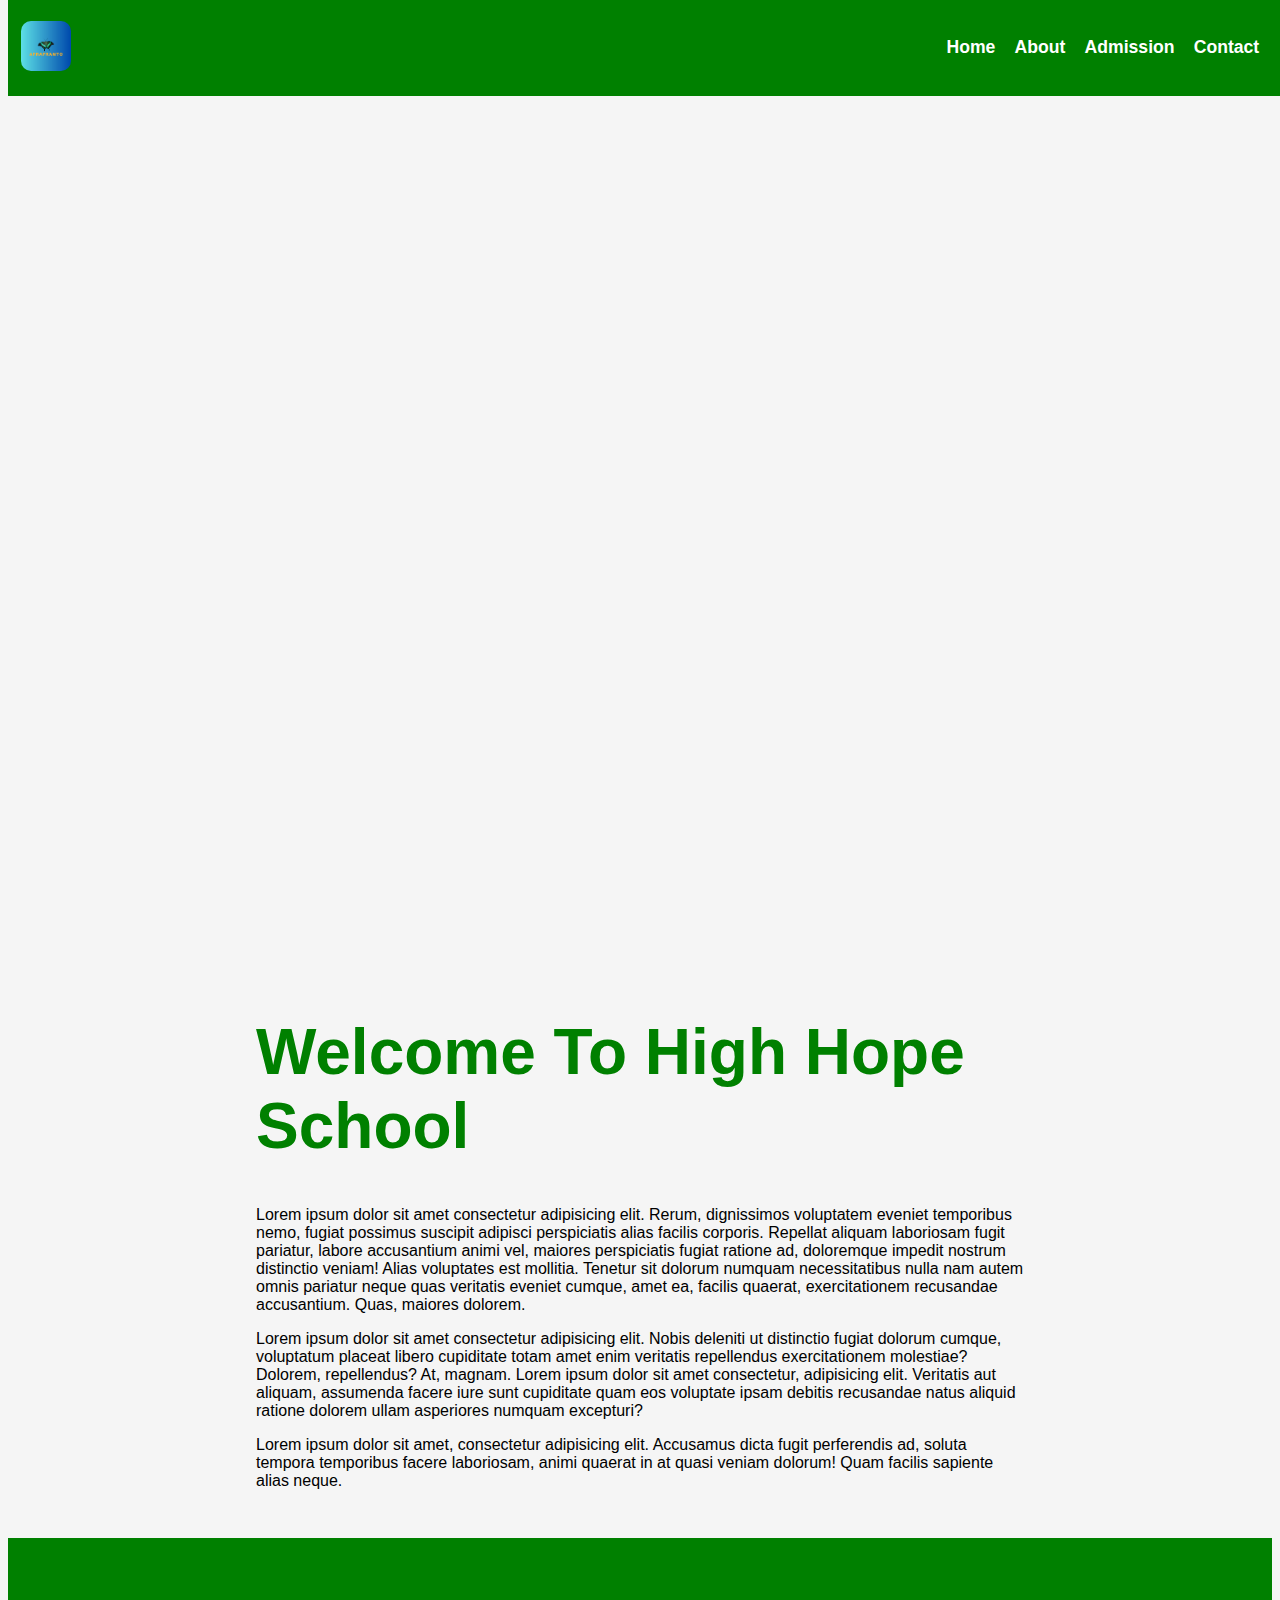
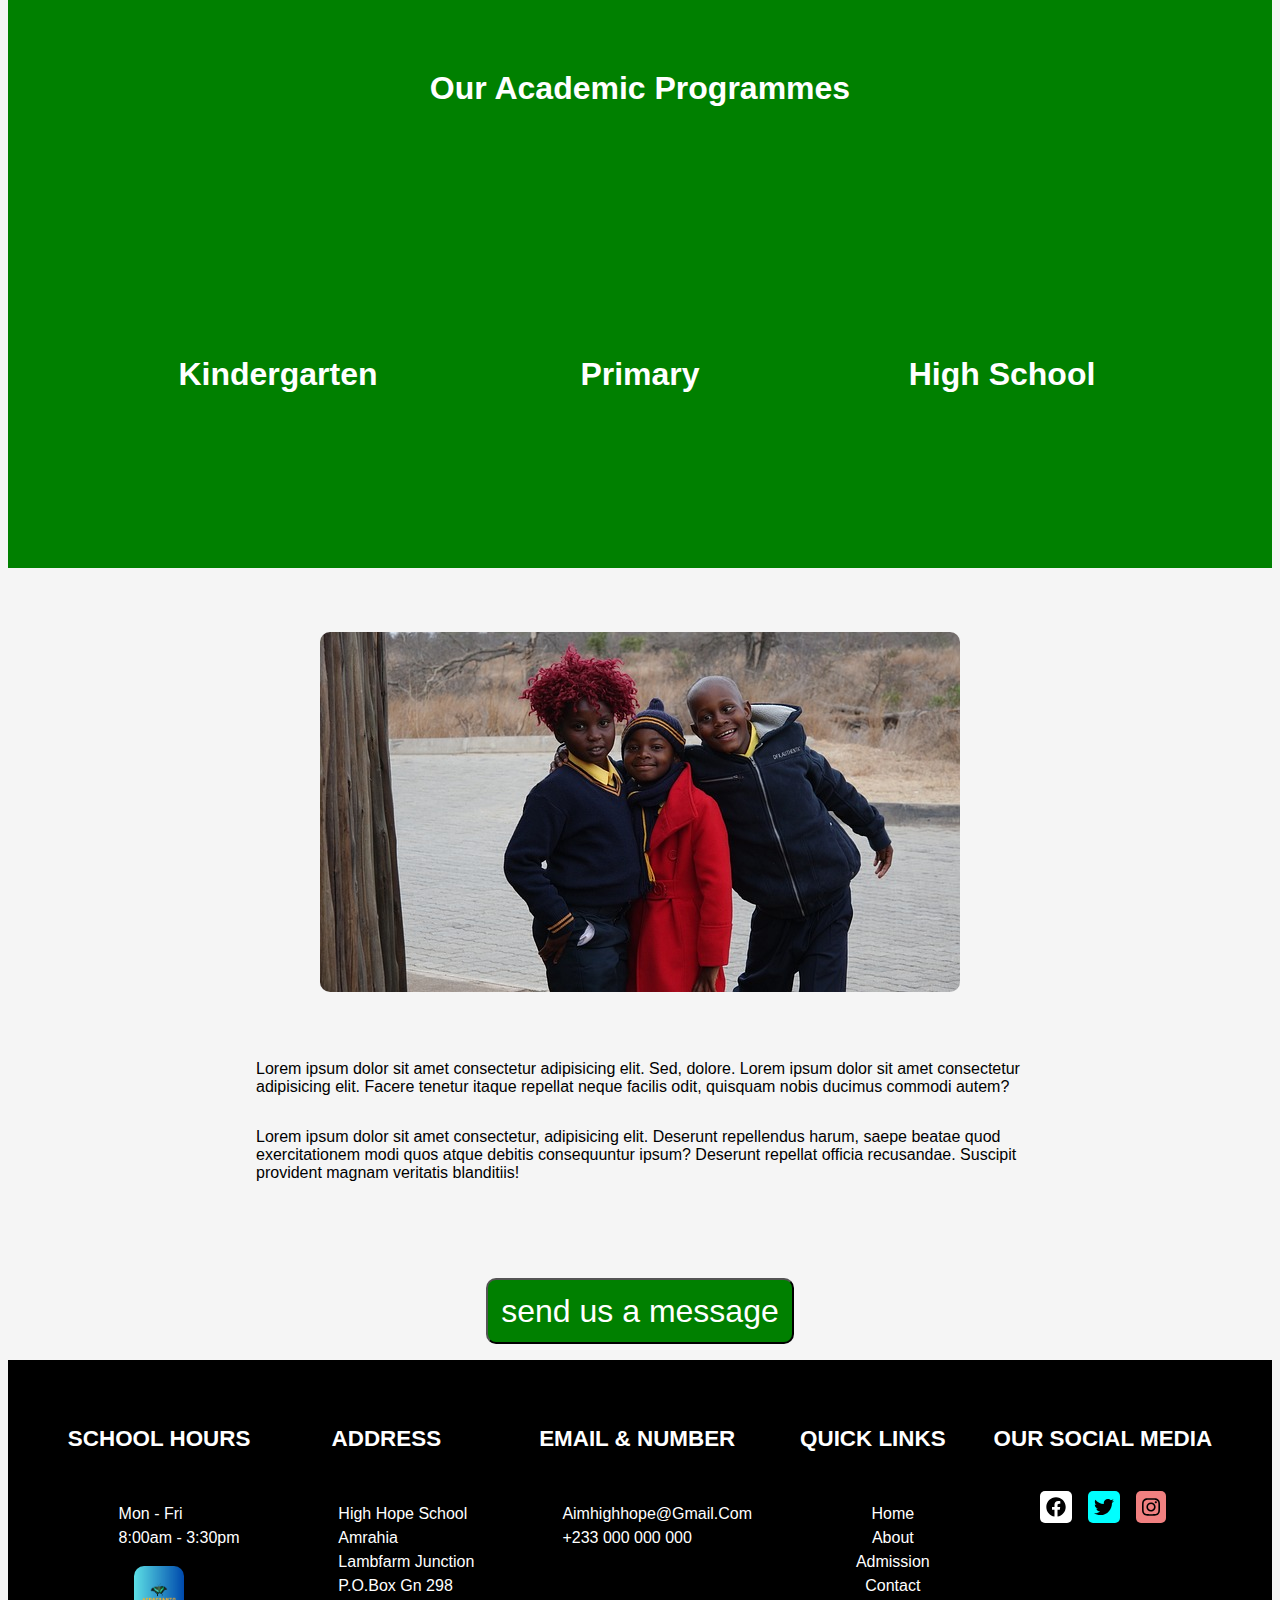
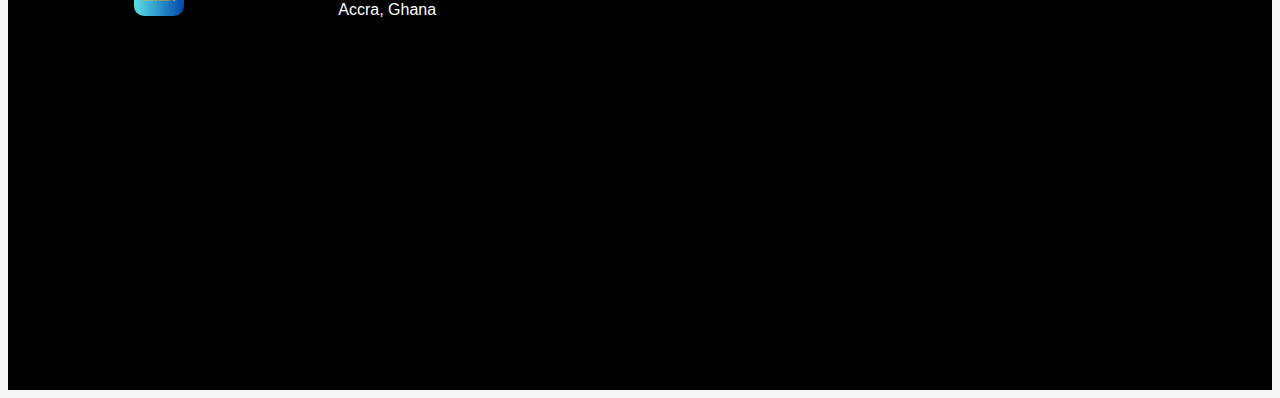
==== index.html @ c3992af9 "add button container and button" ====
<!DOCTYPE html>
<html lang="en">
<head>
    <meta charset="UTF-8">
    <meta http-equiv="X-UA-Compatible" content="IE=edge">
    <meta name="viewport" content="width=device-width, initial-scale=1.0">
    <link rel="stylesheet" href="./css/style.css">
    <link rel="shortcut icon" href="./images/logo.png" type="image/x-icon">
    <title>High Hopes School</title>
</head>
<body>

    <div class="container">
        <header>
            <nav>
                <div>
                    <a href="./index.html"><img class="logo-image" src="./images/logo.png" alt="logo"></a>
                </div>


                <ul class="nav-links" id="nav-links" >
                    <li class="link-item"><a href="./index.html">home</a></li>
                    <li class="link-item"><a href="./about.html">about</a></li>
                    <li class="link-item"><a href="./admission.html">admission</a></li>
                    <li class="link-item"><a href="./contact.html">contact</a></li>
                </ul>

                <button class="nav-toggle" id="nav-toggle">+</button>
            </nav>
        </header>

        <section class="hero home-hero">
            <!-- <p>Lorem ipsum dolor sit amet consectetur adipisicing elit. At?</p> -->
        </section>

        <section class="intro">
            <div class="sub-intro">
                <div class="intro-heading">
                    <h1>welcome to high hope school </h1>
                </div>
                <div class="intro-text">
                    <p>Lorem ipsum dolor sit amet consectetur adipisicing elit. Rerum, dignissimos voluptatem eveniet temporibus nemo, fugiat possimus suscipit adipisci perspiciatis alias facilis corporis. Repellat aliquam laboriosam fugit pariatur, labore accusantium animi vel, maiores perspiciatis fugiat ratione ad, doloremque impedit nostrum distinctio veniam! Alias voluptates est mollitia. Tenetur sit dolorum numquam necessitatibus nulla nam autem omnis pariatur neque quas veritatis eveniet cumque, amet ea, facilis quaerat, exercitationem recusandae accusantium. Quas, maiores dolorem.</p>
                    <p>Lorem ipsum dolor sit amet consectetur adipisicing elit. Nobis deleniti ut distinctio fugiat dolorum cumque, voluptatum placeat libero cupiditate totam amet enim veritatis repellendus exercitationem molestiae? Dolorem, repellendus? At, magnam. Lorem ipsum dolor sit amet consectetur, adipisicing elit. Veritatis aut aliquam, assumenda facere iure sunt cupiditate quam eos voluptate ipsam debitis recusandae natus aliquid ratione dolorem ullam asperiores numquam excepturi?</p>
                    <p>Lorem ipsum dolor sit amet, consectetur adipisicing elit. Accusamus dicta fugit perferendis ad, soluta tempora temporibus facere laboriosam, animi quaerat in at quasi veniam dolorum! Quam facilis sapiente alias neque.</p>
                </div>
            </div>

        </section>

        <section class="info">
            <div>
                <h1>our academic programmes</h1>
            </div>
            <div class="card">
                <div class="card-item kindergarten">kindergarten</div>
                <div class="card-item primary">primary</div>
                <div class="card-item high-school">high school</div>
            </div>

        </section>

        <section class="more-info">
            <div class="additional">
                <div>
                    <img class="additional-image" src="./images/primary.jpg" alt="photo of school children">
                </div>
                <div class="additional-text">
                    <div>
                        <p>Lorem ipsum dolor sit amet consectetur adipisicing elit. Sed, dolore. Lorem ipsum dolor sit amet consectetur adipisicing elit. Facere tenetur itaque repellat neque facilis odit, quisquam nobis ducimus commodi autem?</p>
                    </div>
                    <div>
                        <p>Lorem ipsum dolor sit amet consectetur, adipisicing elit. Deserunt repellendus harum, saepe beatae quod exercitationem modi quos atque debitis consequuntur ipsum? Deserunt repellat officia recusandae. Suscipit provident magnam veritatis blanditiis!</p>
                    </div>
                </div>
            </div>
        </section>

        <div class="button-container">
            <button class="btn"><a href="./contact.html">send us a message</a> </button>
        </div>

        <footer>
            <div class="footer-info">
                <div class="footer-item">
                    <div>
                        <h4 class="footer-heading">school hours</h4>
                    </div>
                    <div>
                        <ul class="footer-links">
                            <li>Mon - fri</li>
                            <li>8:00am - 3:30pm</li>
                        </ul>
                    </div>
                    <div class="footer-logo">
                        <a href="#"><img class="logo-image" src="./images/logo.png" alt="logo"></a>
                    </div>
                </div>
                <div class="footer-item">
                    <div>
                        <h4 class="footer-heading">address</h4>
                    </div>
                    <div>
                        <ul class="footer-links">
                            <li>high hope school</li>
                            <li>amrahia</li>
                            <li>lambfarm junction</li>
                            <li class="post-office">P.O.box gn 298</li>
                            <li>accra, ghana</li>
                        </ul>
                    </div>
                </div>
                <div class="footer-item">
                    <div>
                        <h4 class="footer-heading ">email & number</h4>
                    </div>
                    <div>
                        <ul class="footer-links ">
                            <li>aimhighhope@gmail.com</li>
                            <li>+233 000 000 000</li>
                        </ul>
                    </div>
                </div>
                <div class="footer-item">
                    <div>
                        <h4 class="footer-heading" >quick links</h4>
                    </div>
                    <div>
                        <ul class="footer-links footer-item">
                            <li class="link-item"><a href="./index.html">home</a></li>
                            <li class="link-item"><a href="./about.html">about</a></li>
                            <li class="link-item"><a href="./admission.html">admission</a></li>
                            <li class="link-item"><a href="./contact.html">contact</a></li>
                        </ul>
                    </div>
                </div>

                <div class="footer-item">
                    <div>
                        <h4 class="footer-heading ">our social media</h4>
                    </div>
                    <div class="footer-socials socials">
                        <div class="icon">
                            <div>
                                <a href="#"><img src="./images/facebook.svg" class="facebook-icon" alt="facebook-icon"></a>
                            </div>
                            <div>
                                <a href="#"><img src="./images/twitter.svg" class="twitter-icon" alt="facebook-icon"></a>
                            </div>
                            <div>
                                <a href="#"><img src="./images/instagram.svg" class="instagram-icon" alt="facebook-icon"></a>
                            </div>
                        </div>

                    </div>
                </div>

            </div>
        </footer>
    </div>




    <script src="./js/app.js"></script>
</body>
</html>
---- css/style.css ----
:root {
    margin: 0;
    padding: o;

    --font-family: 'Segoe UI', Tahoma, Geneva, Verdana, sans-serif;
    --background-color: #f5f5f5;
    --secondary-background-color: green;
    --primary-color: #000000;
    --secondary-color: #ffffff;
    --font-size: 1rem;
    --nav-color: green;
    --gap: 3rem;
    --big-padding: 5rem;
    --small-padding: 2rem;
    --border-radius: 10px;
    --big-font-size: 2rem;
    --line-height: 1.5;
    --school-color: green;
}

body {
    background-color: var(--background-color);
    color: var(--primary-color);
    box-sizing: border-box;
    font-family: var(--font-family);
}

h1, h2, h3, h4 {
    text-transform: capitalize;
    font-weight: bolder;
}

p {
    font-size: var(--font-size);
}


/* nav bar design */



nav {
    background-color:  var(--nav-color);
    height: 70px;
    padding: 0.8rem;
    display: flex;
    justify-content: space-between;
    align-items: center;
    gap: var(--gap);
    width: 100vw;
    position: fixed;
    top: 0;



}

nav img {
    height: 50px;
    border-radius: 10px;
}

nav ul {
    display: flex;
    justify-content: space-around;
    /* width: 500px; */
    padding: 1rem 2rem;
}

.nav-links li {
    padding: 0.6rem;

}

.nav-links a {
    text-transform: capitalize;
    color: var(--secondary-color);
    font-size: 1.1rem;
    font-weight: bolder;

}

.nav-toggle {
    display: none;
}

/* end of nav bar */

/* logo image */
.logo-image {
    height: 50px;
    border-radius: 10px;

}



a {
    text-decoration: none;
}

ul {
    list-style-type: none;
}

/* hero banner design */

.hero {
    background: url(./images/afra.png);
    background-position: center;
    background-size: cover;
    background-repeat: no-repeat;
    height: 100vh;
}



/* intro design */



.intro {
    /* background-color: aquamarine; */
    /* grid-column: 2/7; */
    display: flex;
    justify-content: center;
    align-items: center;
    flex-direction: column;
    padding: var(--small-padding);

}

.sub-intro {

    padding-top: var(--small-padding);
    min-height: 50vh;
    width: 60vw;
}

.intro-heading {
    font-size: var(--big-font-size);
    color: var(--school-color);
}



/* info design */

.info {
    background-color: green;

    min-height: 70vh;
    display: flex;
    justify-content: center;
    align-items: center;
    flex-direction: column;
}

.info h1 {

    font-size: var(--big-font-size);
    color: var(--secondary-color);
}

.card, .more-info {
    display: flex;
    justify-content: center;
    align-items: center;
    gap: var(--gap);
    padding: var(--small-padding);
    flex-wrap: wrap;

}

.card-item {

    display: flex;
    justify-content: center;
    align-items: end;
    width: 250px;
    height: 200px;
    background: lightskyblue;
    border-radius: var(--border-radius);
    padding: var(--small-padding);
    text-transform: capitalize;
    font-weight: bolder;
    font-size: var(--big-font-size);
    color: var(--secondary-color);
}


.kindergarten {
    background: url(./images/background.jpg);
}

.primary {
    background: url(./images/background.jpg);
}

.high-school {
    background: url(./images/background.jpg);
}

/* end of info design */

/* more info design */

.more-info {

    min-height: 70vh;

}

.additional {
    display: flex;
    justify-content: center;
    align-items: center;
    flex-wrap: wrap;
    gap: var(--gap);
    width: 60vw;

}

.additional img {

    border-radius: var(--border-radius);
}

.additional-text {
    display: flex;
    flex-direction: column;
    justify-content: center;
    align-items: center;
}

/* end of more info design */

/* button container style */

.button-container {
    display: flex;
    justify-content: center;
    align-items: center;
    margin: 1rem;
}

.btn {
    font-size: var(--big-font-size);
    padding: 0.8rem;
    background-color: var(--school-color);
    color: #fff;
    border-radius: 10px;
    cursor: pointer;
}

.btn a {
    color: #fff;
}

.btn:hover {
    opacity: 0.7;
}

/* footer css */

footer {
    background-color: var(--primary-color);
    color: var(--secondary-color);
    min-height: 70vh;
    text-transform: capitalize;
}

.footer-info {
    display: flex;
    justify-content: center;
    align-items: start;
    gap: var(--gap);
    padding: var(--small-padding);
    flex-wrap: wrap;

}

.footer-heading {
    text-transform: uppercase;
    font-size: 1.4rem;
    text-align: center;
}


.footer-item {
    display: flex;
    flex-direction: column;
    justify-content: center;
    align-items: center;
    font-size: var(--font-size);
    line-height: var(--line-height);
}

.footer-links {
    list-style-type: none;
}

footer img {
    height: 100px;
}

footer a {
    color: var(--secondary-color);
    text-align: left;
}


.footer-socials, .socials {
    border-radius: 50%;
    padding-bottom: 3rem;
    display: flex;
    gap: 0.8rem;
}

/* social media links styles */

.icon {
    display: flex;
    justify-content: center;
    align-items: center;
    height: 50px;
    display: flex;
    gap: 1rem;
}

.facebook-icon, .twitter-icon, .instagram-icon  {
    height: 20px;
    padding: 6px;
    border-radius: 5px;
}

.facebook-icon {
    background-color: white;
}

.twitter-icon {
    background-color: aqua;
}

.instagram-icon {
    background-color: lightcoral;
}


/* end of footer styling */


/* admmision style */


.admision-requirement li {
    list-style-type: circle;
    font-size: var(--font-size);
    line-height: var(--line-height);
}

.admision-requirement ol > li {
    list-style-type: decimal;
}

.admision-requirement ol > li > ul > li {
    list-style-type: circle;
}


/* contact */

.my-form {

    padding-top: var(--small-padding);
    display: flex;
    justify-content: center;
    align-items: center;
    min-height: 50vh;
}

.contact-intro {
    padding-top: var(--big-padding);
}

.additional-text li {
    list-style-type: none;
    font-size: var(--font-size);
    line-height: var(--line-height);
}

.show-links {
    height: 10rem;
    }

/* tablet view */

@media (max-width: 1000px) {

    nav {
        justify-content: space-around;
        padding: 0;
    }


    .nav-links li {
        display: flex;
        padding: 0.4rem;
    }

    .nav-links {
        display: none;
    }

    .nav-toggle {
        display: block;
    }

}



/* mobile view style */

@media (max-width: 600px) {

    :root {
        --big-font-size: 1.5rem;
    }

    .additional img {
        max-width: 300px;
    }

    .footer-info {
        flex-direction: column;
        justify-content: center;
        align-items: center;
        gap: 0.8rem;
        padding: 1rem;
    }

    h1 {
        font-size: var(--big-font-size);
    }

    .my-form {
        width: 100vw;
    }

    .sub-intro {
        width: 80vw;
    }

    .info {
        width: 100vw;
    }


}


@media (max-width: 290px) {



    .card-item {
        width: 200px;
        font-size: var(--font-size);
    }

    .additional img {
        max-width: 250px;
    }

}
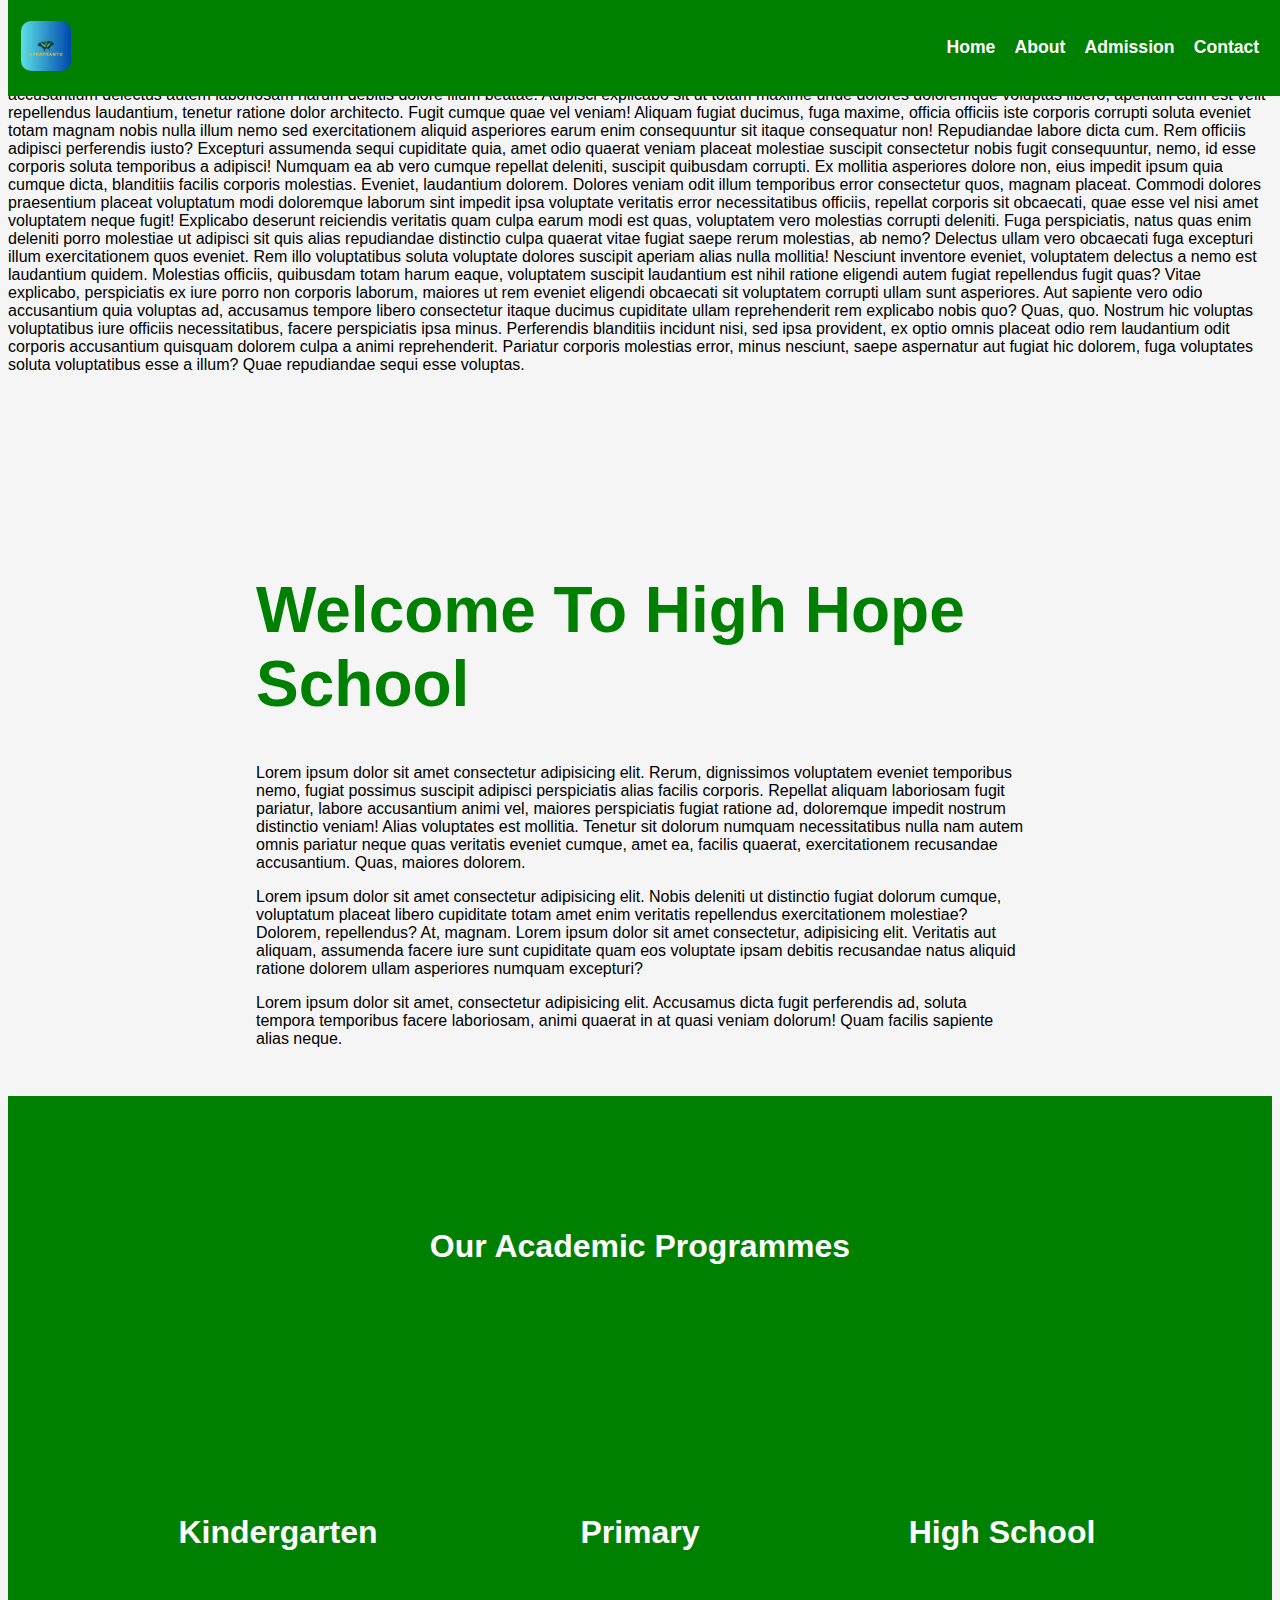
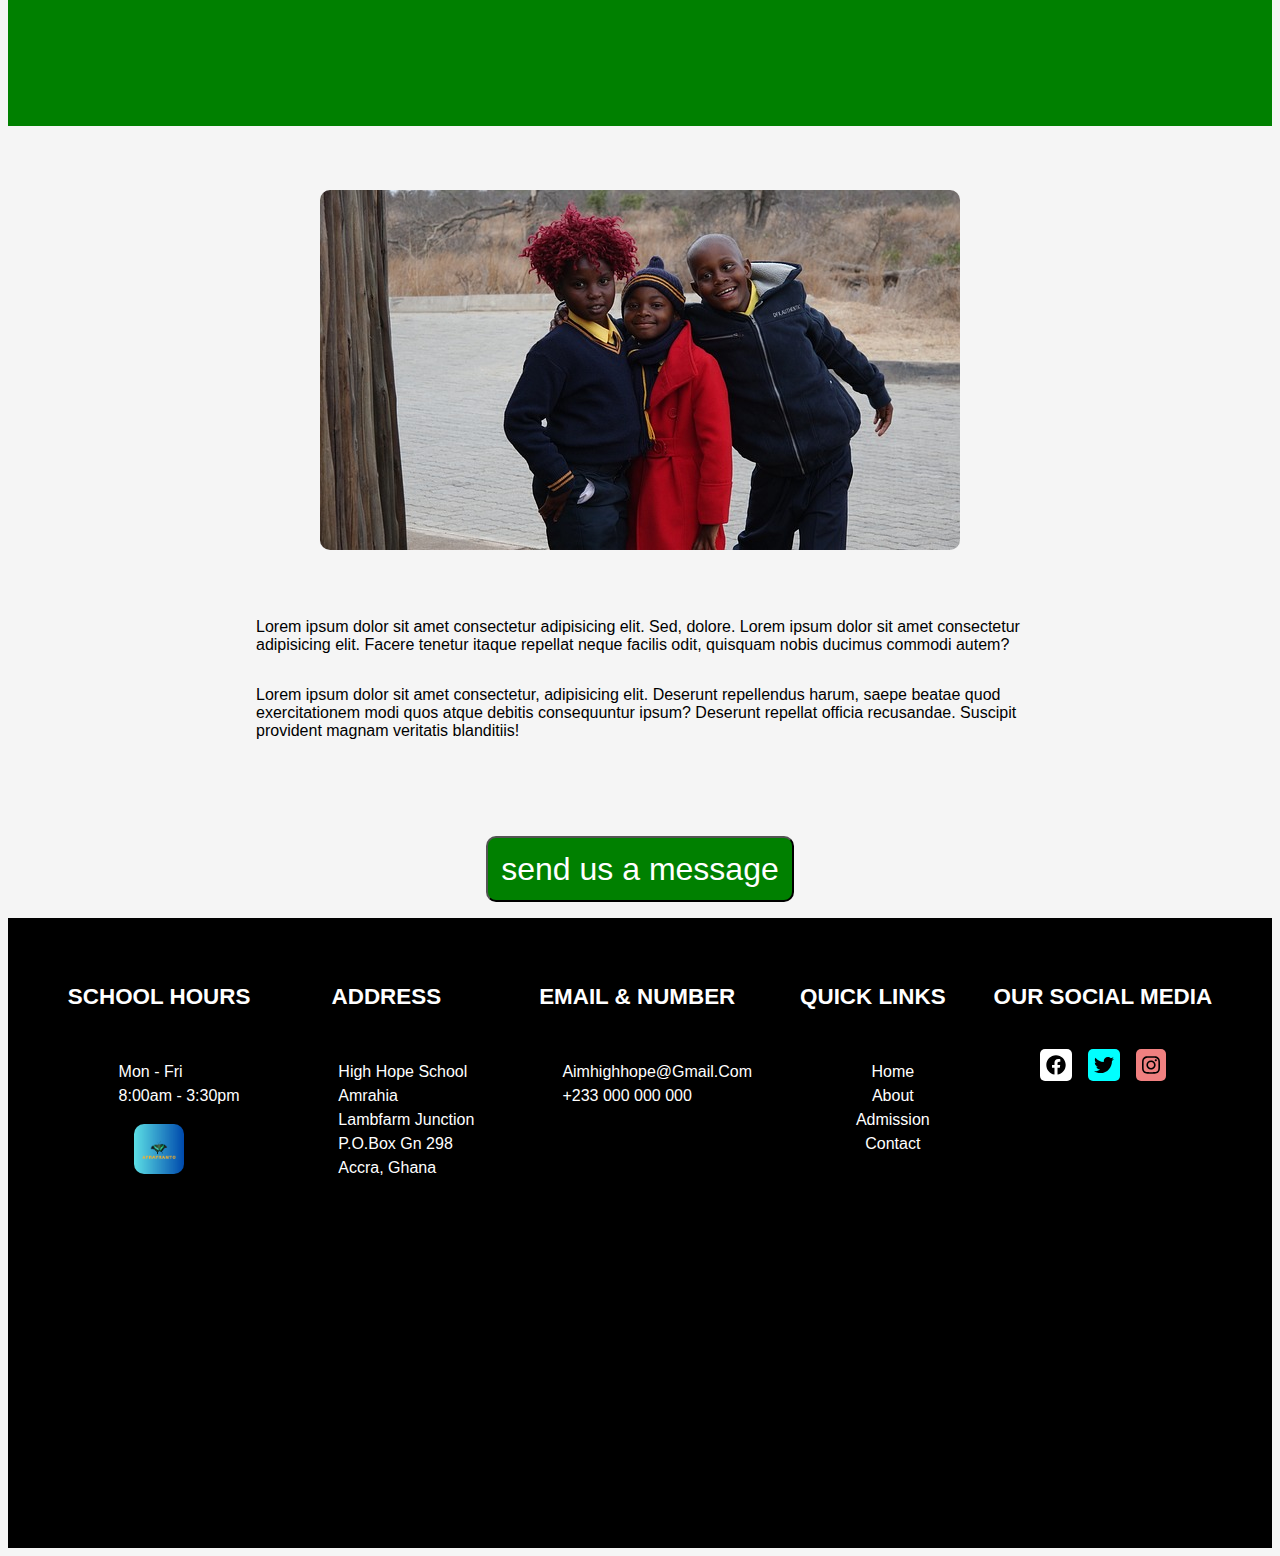
==== commit 713d7361: "add dummy text to hero section" ====
--- a/index.html
+++ b/index.html
@@ -30,7 +30,8 @@
         </header>
 
         <section class="hero home-hero">
-            <!-- <p>Lorem ipsum dolor sit amet consectetur adipisicing elit. At?</p> -->
+            <p>Lorem ipsum dolor sit amet consectetur adipisicing elit. At?</p>
+            <p>Lorem ipsum dolor sit amet consectetur adipisicing elit. Officia beatae nemo veritatis praesentium earum qui harum corrupti blanditiis, inventore molestias repudiandae magni itaque. Illum, natus. Officiis cumque ea, pariatur quasi id unde! Repudiandae, officia facilis exercitationem iure minus similique, eum enim distinctio illo quis iste fuga voluptatum accusantium delectus autem laboriosam harum debitis dolore illum beatae. Adipisci explicabo sit ut totam maxime unde dolores doloremque voluptas libero, aperiam cum est velit repellendus laudantium, tenetur ratione dolor architecto. Fugit cumque quae vel veniam! Aliquam fugiat ducimus, fuga maxime, officia officiis iste corporis corrupti soluta eveniet totam magnam nobis nulla illum nemo sed exercitationem aliquid asperiores earum enim consequuntur sit itaque consequatur non! Repudiandae labore dicta cum. Rem officiis adipisci perferendis iusto? Excepturi assumenda sequi cupiditate quia, amet odio quaerat veniam placeat molestiae suscipit consectetur nobis fugit consequuntur, nemo, id esse corporis soluta temporibus a adipisci! Numquam ea ab vero cumque repellat deleniti, suscipit quibusdam corrupti. Ex mollitia asperiores dolore non, eius impedit ipsum quia cumque dicta, blanditiis facilis corporis molestias. Eveniet, laudantium dolorem. Dolores veniam odit illum temporibus error consectetur quos, magnam placeat. Commodi dolores praesentium placeat voluptatum modi doloremque laborum sint impedit ipsa voluptate veritatis error necessitatibus officiis, repellat corporis sit obcaecati, quae esse vel nisi amet voluptatem neque fugit! Explicabo deserunt reiciendis veritatis quam culpa earum modi est quas, voluptatem vero molestias corrupti deleniti. Fuga perspiciatis, natus quas enim deleniti porro molestiae ut adipisci sit quis alias repudiandae distinctio culpa quaerat vitae fugiat saepe rerum molestias, ab nemo? Delectus ullam vero obcaecati fuga excepturi illum exercitationem quos eveniet. Rem illo voluptatibus soluta voluptate dolores suscipit aperiam alias nulla mollitia! Nesciunt inventore eveniet, voluptatem delectus a nemo est laudantium quidem. Molestias officiis, quibusdam totam harum eaque, voluptatem suscipit laudantium est nihil ratione eligendi autem fugiat repellendus fugit quas? Vitae explicabo, perspiciatis ex iure porro non corporis laborum, maiores ut rem eveniet eligendi obcaecati sit voluptatem corrupti ullam sunt asperiores. Aut sapiente vero odio accusantium quia voluptas ad, accusamus tempore libero consectetur itaque ducimus cupiditate ullam reprehenderit rem explicabo nobis quo? Quas, quo. Nostrum hic voluptas voluptatibus iure officiis necessitatibus, facere perspiciatis ipsa minus. Perferendis blanditiis incidunt nisi, sed ipsa provident, ex optio omnis placeat odio rem laudantium odit corporis accusantium quisquam dolorem culpa a animi reprehenderit. Pariatur corporis molestias error, minus nesciunt, saepe aspernatur aut fugiat hic dolorem, fuga voluptates soluta voluptatibus esse a illum? Quae repudiandae sequi esse voluptas.</p>
         </section>
 
         <section class="intro">
--- a/css/style.css
+++ b/css/style.css
@@ -106,11 +106,11 @@
 /* hero banner design */
 
 .hero {
-    background: url(./images/afra.png);
+    background-image: url('./images/afra.png');
     background-position: center;
     background-size: cover;
     background-repeat: no-repeat;
-    height: 100vh;
+    min-height: 50vh;
 }
 
 
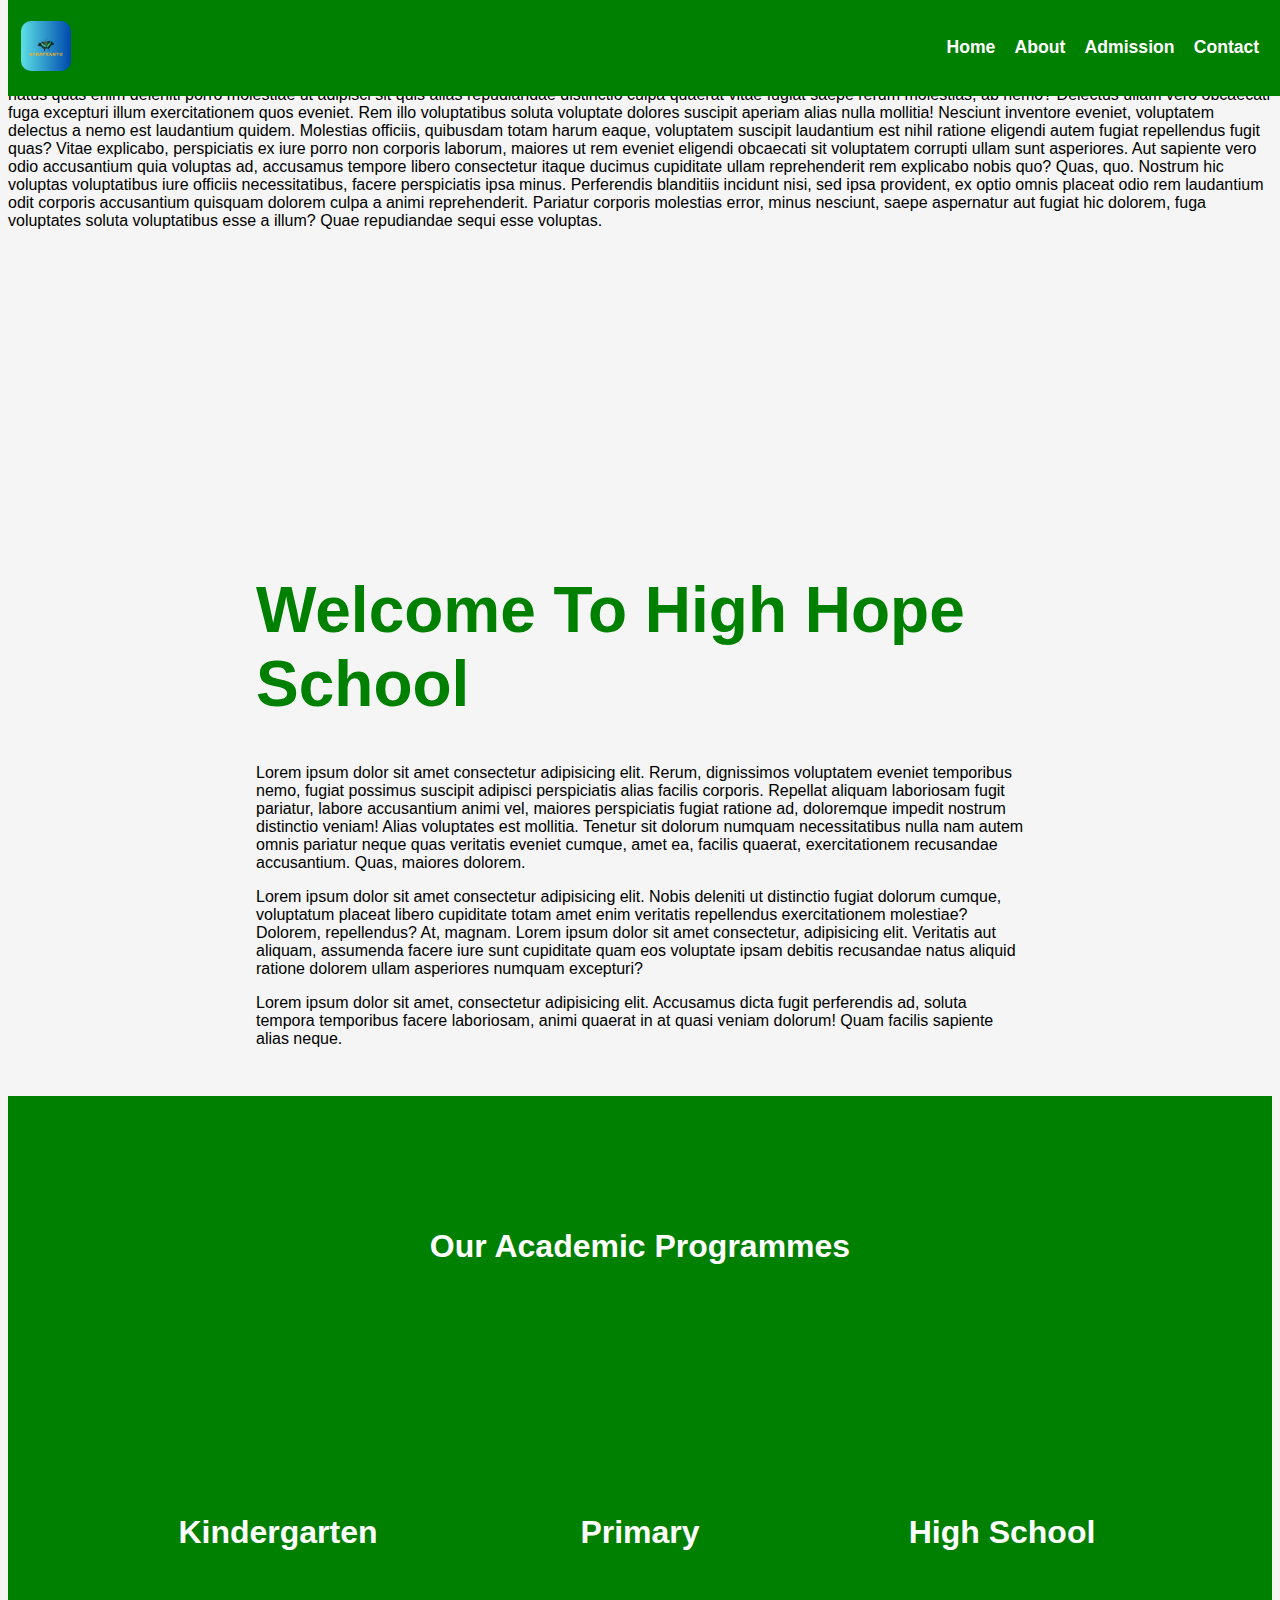
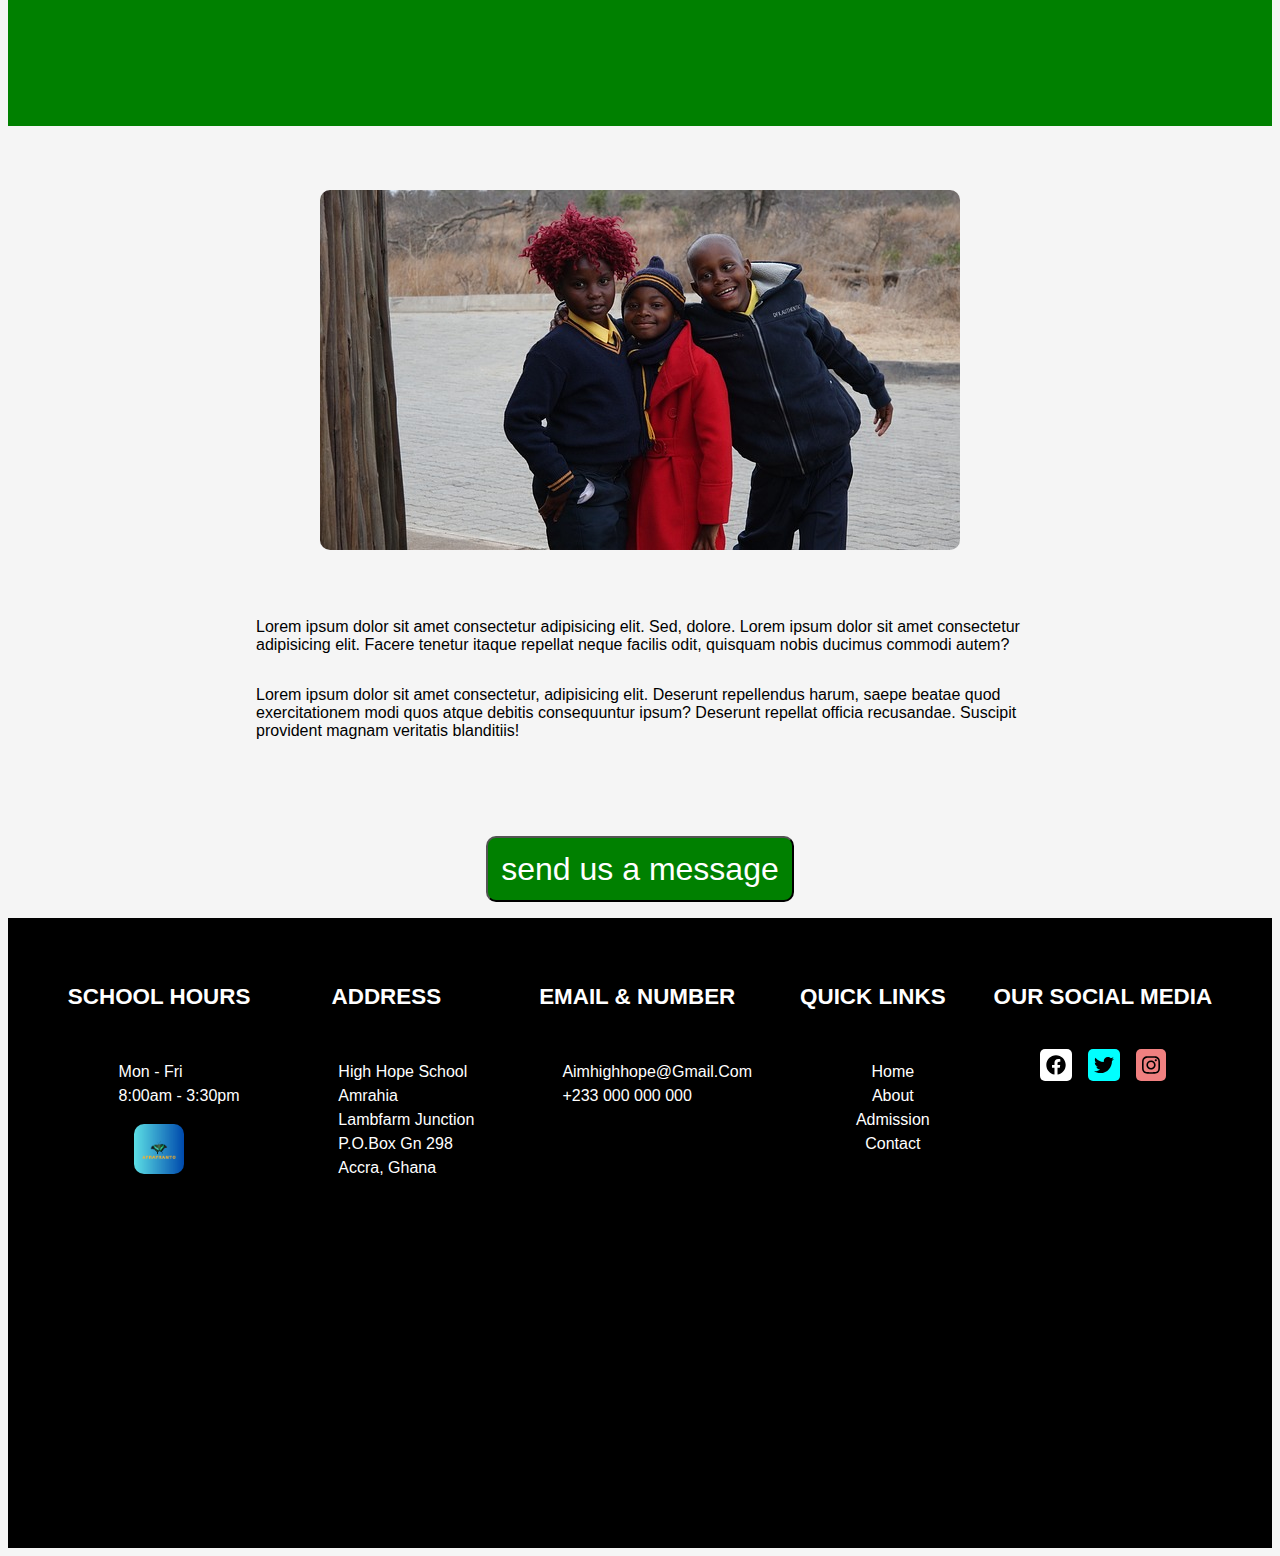
==== commit 54bd4589: "add new bacground image  to hero section" ====
--- a/index.html
+++ b/index.html
@@ -29,9 +29,13 @@
             </nav>
         </header>
 
-        <section class="hero home-hero">
-            <p>Lorem ipsum dolor sit amet consectetur adipisicing elit. At?</p>
-            <p>Lorem ipsum dolor sit amet consectetur adipisicing elit. Officia beatae nemo veritatis praesentium earum qui harum corrupti blanditiis, inventore molestias repudiandae magni itaque. Illum, natus. Officiis cumque ea, pariatur quasi id unde! Repudiandae, officia facilis exercitationem iure minus similique, eum enim distinctio illo quis iste fuga voluptatum accusantium delectus autem laboriosam harum debitis dolore illum beatae. Adipisci explicabo sit ut totam maxime unde dolores doloremque voluptas libero, aperiam cum est velit repellendus laudantium, tenetur ratione dolor architecto. Fugit cumque quae vel veniam! Aliquam fugiat ducimus, fuga maxime, officia officiis iste corporis corrupti soluta eveniet totam magnam nobis nulla illum nemo sed exercitationem aliquid asperiores earum enim consequuntur sit itaque consequatur non! Repudiandae labore dicta cum. Rem officiis adipisci perferendis iusto? Excepturi assumenda sequi cupiditate quia, amet odio quaerat veniam placeat molestiae suscipit consectetur nobis fugit consequuntur, nemo, id esse corporis soluta temporibus a adipisci! Numquam ea ab vero cumque repellat deleniti, suscipit quibusdam corrupti. Ex mollitia asperiores dolore non, eius impedit ipsum quia cumque dicta, blanditiis facilis corporis molestias. Eveniet, laudantium dolorem. Dolores veniam odit illum temporibus error consectetur quos, magnam placeat. Commodi dolores praesentium placeat voluptatum modi doloremque laborum sint impedit ipsa voluptate veritatis error necessitatibus officiis, repellat corporis sit obcaecati, quae esse vel nisi amet voluptatem neque fugit! Explicabo deserunt reiciendis veritatis quam culpa earum modi est quas, voluptatem vero molestias corrupti deleniti. Fuga perspiciatis, natus quas enim deleniti porro molestiae ut adipisci sit quis alias repudiandae distinctio culpa quaerat vitae fugiat saepe rerum molestias, ab nemo? Delectus ullam vero obcaecati fuga excepturi illum exercitationem quos eveniet. Rem illo voluptatibus soluta voluptate dolores suscipit aperiam alias nulla mollitia! Nesciunt inventore eveniet, voluptatem delectus a nemo est laudantium quidem. Molestias officiis, quibusdam totam harum eaque, voluptatem suscipit laudantium est nihil ratione eligendi autem fugiat repellendus fugit quas? Vitae explicabo, perspiciatis ex iure porro non corporis laborum, maiores ut rem eveniet eligendi obcaecati sit voluptatem corrupti ullam sunt asperiores. Aut sapiente vero odio accusantium quia voluptas ad, accusamus tempore libero consectetur itaque ducimus cupiditate ullam reprehenderit rem explicabo nobis quo? Quas, quo. Nostrum hic voluptas voluptatibus iure officiis necessitatibus, facere perspiciatis ipsa minus. Perferendis blanditiis incidunt nisi, sed ipsa provident, ex optio omnis placeat odio rem laudantium odit corporis accusantium quisquam dolorem culpa a animi reprehenderit. Pariatur corporis molestias error, minus nesciunt, saepe aspernatur aut fugiat hic dolorem, fuga voluptates soluta voluptatibus esse a illum? Quae repudiandae sequi esse voluptas.</p>
+        <section >
+            <div class="hero home-hero">
+                <p>
+                Lorem ipsum dolor sit amet consectetur adipisicing elit. At?</p>
+                Commodi dolores praesentium placeat voluptatum modi doloremque laborum sint impedit ipsa voluptate veritatis error necessitatibus officiis, repellat corporis sit obcaecati, quae esse vel nisi amet voluptatem neque fugit! Explicabo deserunt reiciendis veritatis quam culpa earum modi est quas, voluptatem vero molestias corrupti deleniti. Fuga perspiciatis, natus quas enim deleniti porro molestiae ut adipisci sit quis alias repudiandae distinctio culpa quaerat vitae fugiat saepe rerum molestias, ab nemo? Delectus ullam vero obcaecati fuga excepturi illum exercitationem quos eveniet. Rem illo voluptatibus soluta voluptate dolores suscipit aperiam alias nulla mollitia! Nesciunt inventore eveniet, voluptatem delectus a nemo est laudantium quidem. Molestias officiis, quibusdam totam harum eaque, voluptatem suscipit laudantium est nihil ratione eligendi autem fugiat repellendus fugit quas? Vitae explicabo, perspiciatis ex iure porro non corporis laborum, maiores ut rem eveniet eligendi obcaecati sit voluptatem corrupti ullam sunt asperiores. Aut sapiente vero odio accusantium quia voluptas ad, accusamus tempore libero consectetur itaque ducimus cupiditate ullam reprehenderit rem explicabo nobis quo? Quas, quo. Nostrum hic voluptas voluptatibus iure officiis necessitatibus, facere perspiciatis ipsa minus. Perferendis blanditiis incidunt nisi, sed ipsa provident, ex optio omnis placeat odio rem laudantium odit corporis accusantium quisquam dolorem culpa a animi reprehenderit. Pariatur corporis molestias error, minus nesciunt, saepe aspernatur aut fugiat hic dolorem, fuga voluptates soluta voluptatibus esse a illum? Quae repudiandae sequi esse voluptas.
+                 </p>
+            </div>
         </section>
 
         <section class="intro">
--- a/css/style.css
+++ b/css/style.css
@@ -106,7 +106,7 @@
 /* hero banner design */
 
 .hero {
-    background-image: url('./images/afra.png');
+    background-image: url(./images/licensed-image.jpeg);
     background-position: center;
     background-size: cover;
     background-repeat: no-repeat;
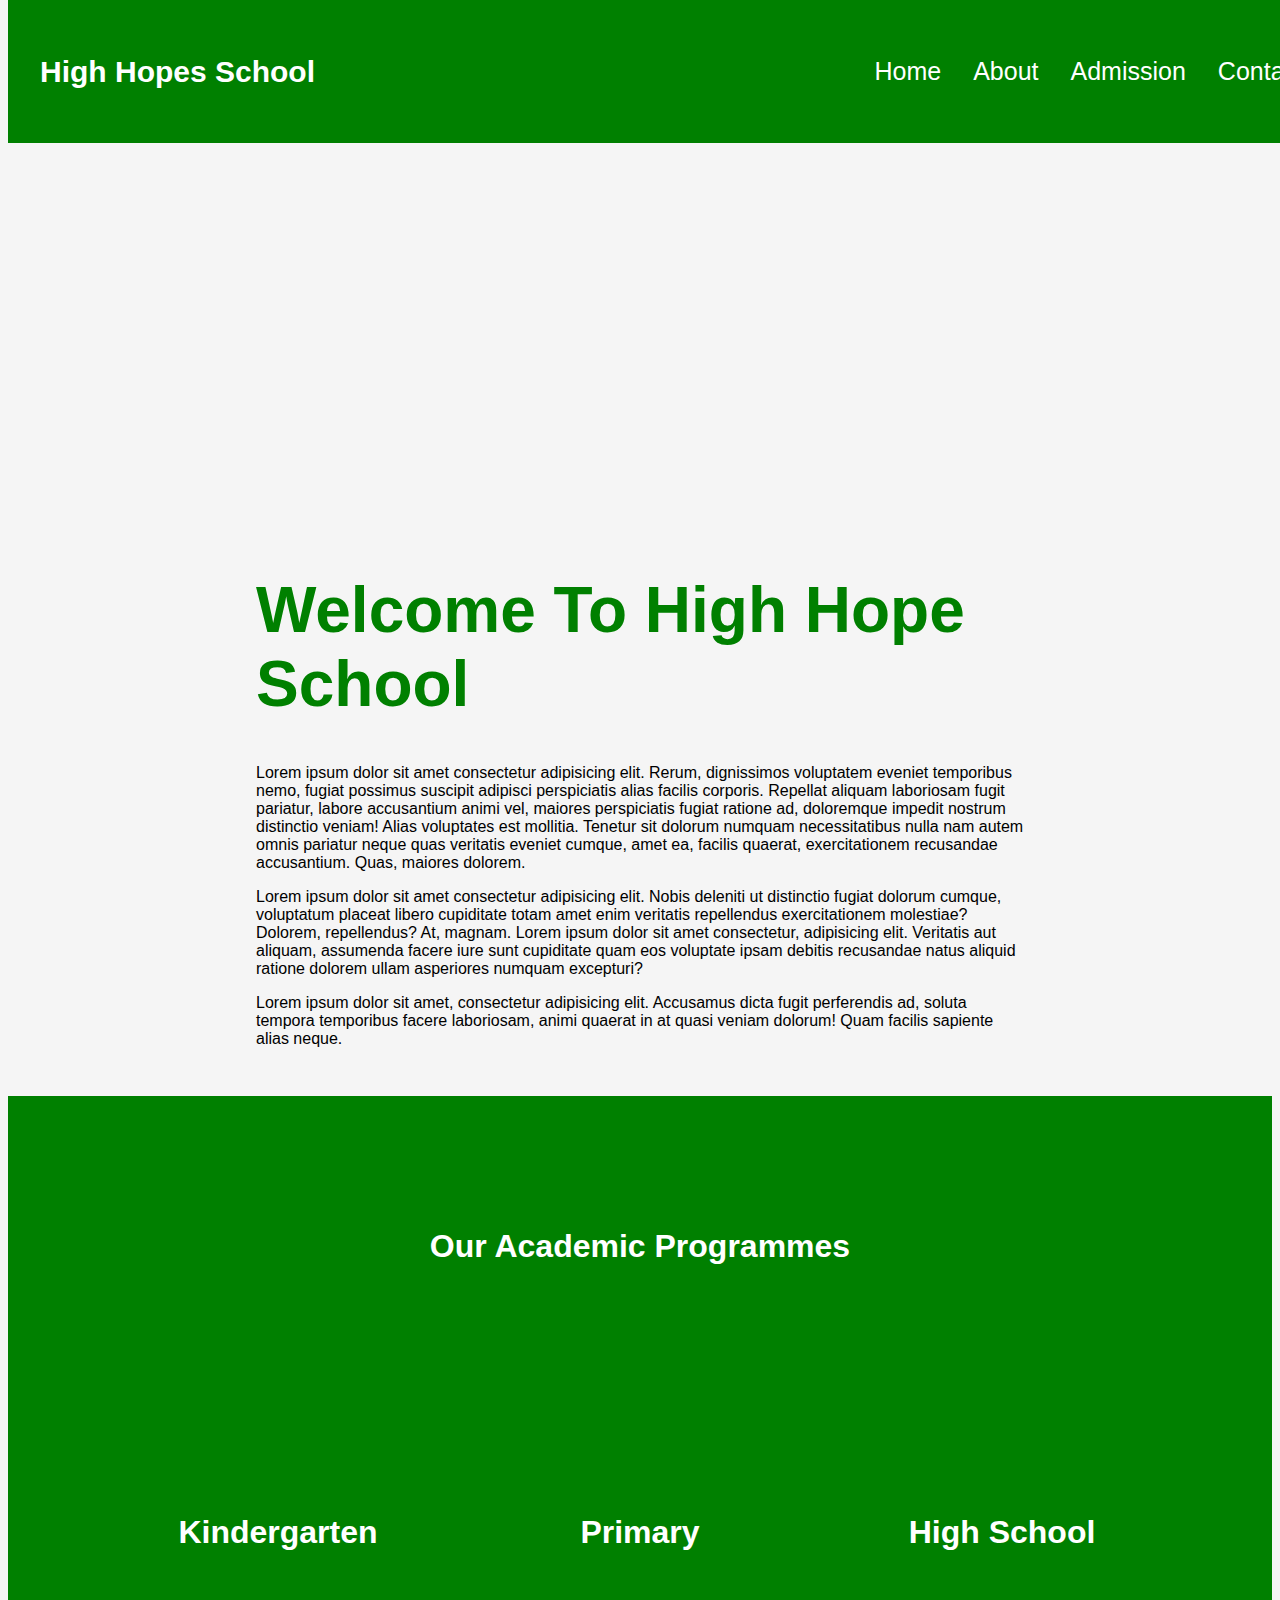
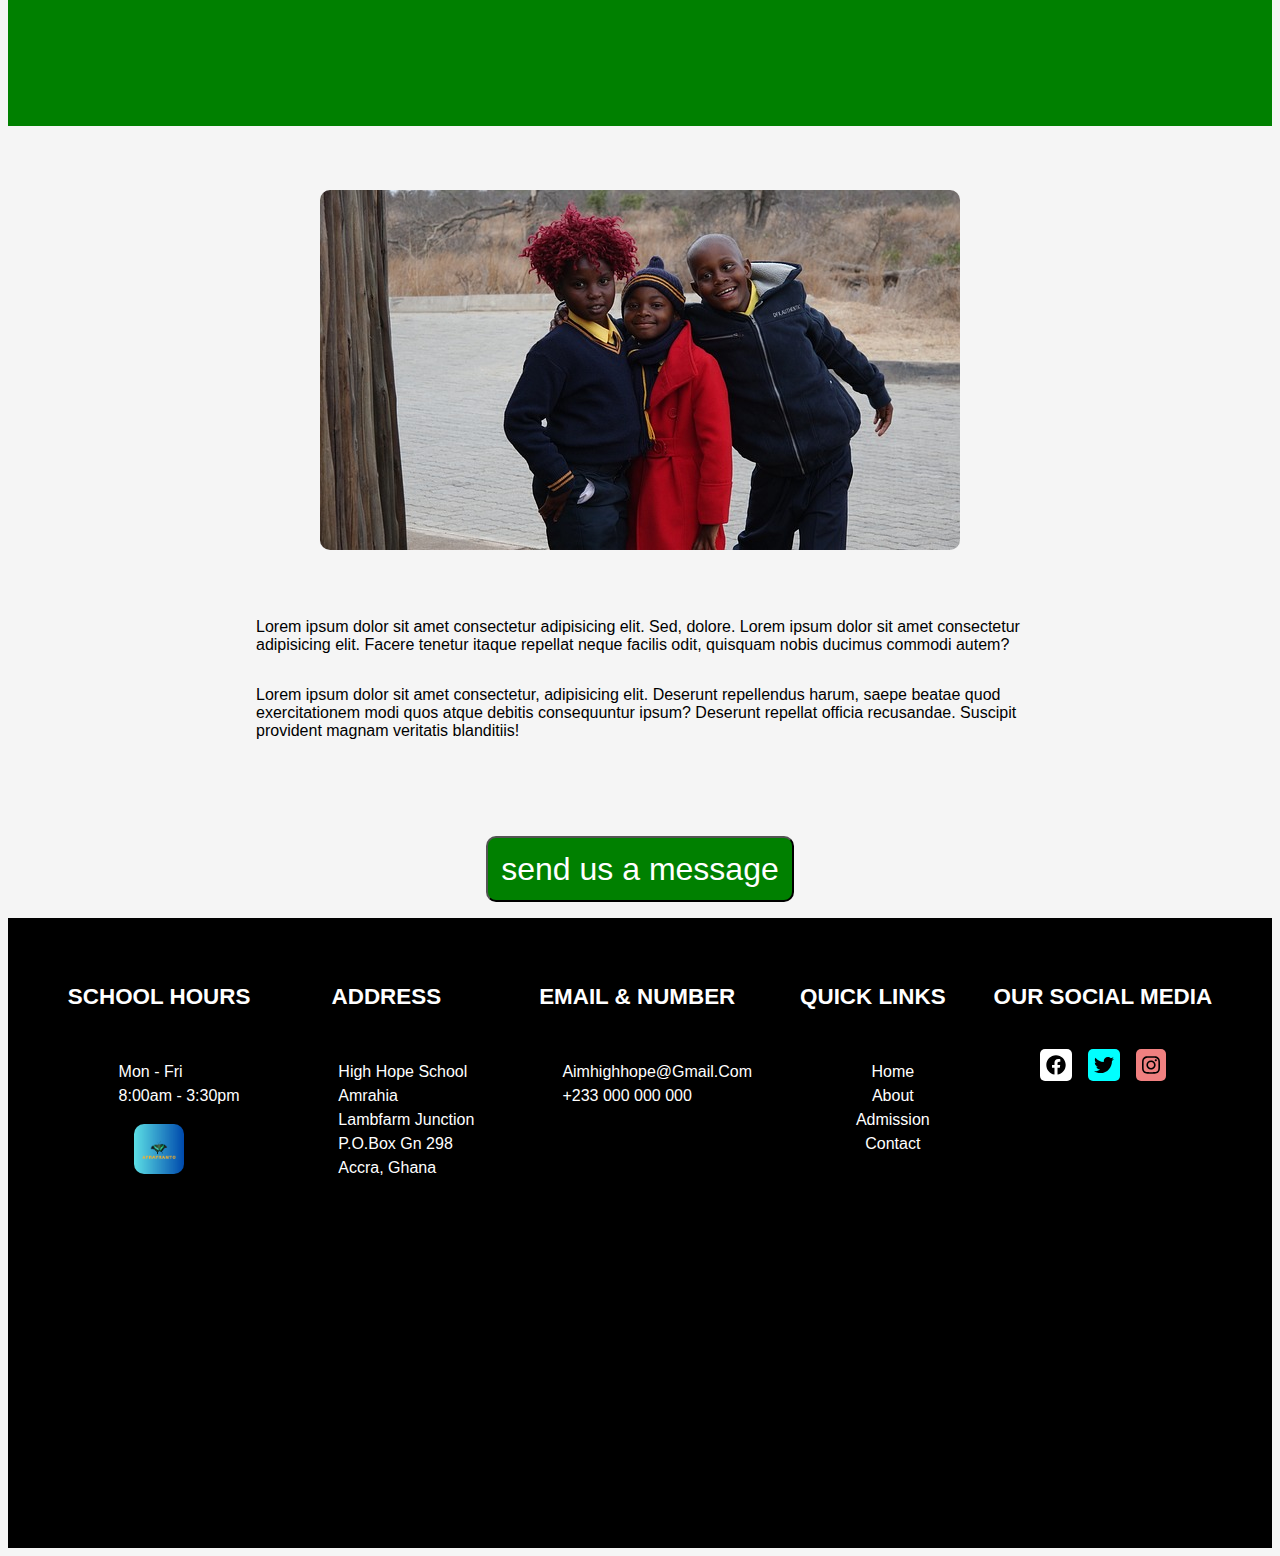
==== commit 8e340585: "change nav bar style and add javascript to toggle in mobile and tablet view" ====
--- a/index.html
+++ b/index.html
@@ -11,30 +11,26 @@
 <body>
 
     <div class="container">
-        <header>
-            <nav>
-                <div>
-                    <a href="./index.html"><img class="logo-image" src="./images/logo.png" alt="logo"></a>
-                </div>
+        <nav id="nav-bar" class="nav-bar">
+            <h2  class="logo"> high hopes school</h2>
 
+            <ul id="links" class="links">
+                 <li class="list-item"><a href="index.html">home</a></li>
+                 <li class="list-item"><a href="./about.html">about</a></li>
+                 <li class="list-item"><a href="./admission.html">admission</a></li>
+                 <li class="list-item"><a href="./contact.html">contact</a></li>
+            </ul>
+            <button id="hamburger" class="hamburger">
+                <a href="#"><img src="./images/facebook.svg" class="facebook-icon" alt="facebook-icon"></a>
+                <!-- <i class="fa-solid fa-bars"></i> -->
+           </button>
 
-                <ul class="nav-links" id="nav-links" >
-                    <li class="link-item"><a href="./index.html">home</a></li>
-                    <li class="link-item"><a href="./about.html">about</a></li>
-                    <li class="link-item"><a href="./admission.html">admission</a></li>
-                    <li class="link-item"><a href="./contact.html">contact</a></li>
-                </ul>
-
-                <button class="nav-toggle" id="nav-toggle">+</button>
-            </nav>
-        </header>
+       </nav>
 
         <section >
             <div class="hero home-hero">
                 <p>
                 Lorem ipsum dolor sit amet consectetur adipisicing elit. At?</p>
-                Commodi dolores praesentium placeat voluptatum modi doloremque laborum sint impedit ipsa voluptate veritatis error necessitatibus officiis, repellat corporis sit obcaecati, quae esse vel nisi amet voluptatem neque fugit! Explicabo deserunt reiciendis veritatis quam culpa earum modi est quas, voluptatem vero molestias corrupti deleniti. Fuga perspiciatis, natus quas enim deleniti porro molestiae ut adipisci sit quis alias repudiandae distinctio culpa quaerat vitae fugiat saepe rerum molestias, ab nemo? Delectus ullam vero obcaecati fuga excepturi illum exercitationem quos eveniet. Rem illo voluptatibus soluta voluptate dolores suscipit aperiam alias nulla mollitia! Nesciunt inventore eveniet, voluptatem delectus a nemo est laudantium quidem. Molestias officiis, quibusdam totam harum eaque, voluptatem suscipit laudantium est nihil ratione eligendi autem fugiat repellendus fugit quas? Vitae explicabo, perspiciatis ex iure porro non corporis laborum, maiores ut rem eveniet eligendi obcaecati sit voluptatem corrupti ullam sunt asperiores. Aut sapiente vero odio accusantium quia voluptas ad, accusamus tempore libero consectetur itaque ducimus cupiditate ullam reprehenderit rem explicabo nobis quo? Quas, quo. Nostrum hic voluptas voluptatibus iure officiis necessitatibus, facere perspiciatis ipsa minus. Perferendis blanditiis incidunt nisi, sed ipsa provident, ex optio omnis placeat odio rem laudantium odit corporis accusantium quisquam dolorem culpa a animi reprehenderit. Pariatur corporis molestias error, minus nesciunt, saepe aspernatur aut fugiat hic dolorem, fuga voluptates soluta voluptatibus esse a illum? Quae repudiandae sequi esse voluptas.
-                 </p>
             </div>
         </section>
 
--- a/css/style.css
+++ b/css/style.css
@@ -40,47 +40,50 @@
 
 
 nav {
-    background-color:  var(--nav-color);
-    height: 70px;
-    padding: 0.8rem;
     display: flex;
     justify-content: space-between;
     align-items: center;
-    gap: var(--gap);
+    text-transform: capitalize;
+    padding: 1rem 2rem;
+    position: fixed;
     width: 100vw;
-    position: fixed;
+    background-color: var(--school-color);
+    /* opacity: 1; */
+    z-index: 5;
     top: 0;
-
-
-
-}
-
-nav img {
-    height: 50px;
-    border-radius: 10px;
-}
-
-nav ul {
-    display: flex;
-    justify-content: space-around;
-    /* width: 500px; */
-    padding: 1rem 2rem;
-}
-
-.nav-links li {
-    padding: 0.6rem;
-
-}
-
-.nav-links a {
+}
+
+
+nav h2 {
+    font-size: 30px;
+    color: var(--secondary-color);
+}
+
+.links {
+    display: flex;
+    justify-content: center;
+    align-items: center;
+    font-size: 25px;
+    height: auto;
+}
+
+.links li {
+    list-style: none;
+    display: flex;
+}
+
+.links a {
+    text-decoration: none;
+    padding: 1rem;
     text-transform: capitalize;
     color: var(--secondary-color);
-    font-size: 1.1rem;
-    font-weight: bolder;
-
-}
-
-.nav-toggle {
+    cursor: pointer;
+}
+ul.show {
+    display: block;
+}
+
+.hamburger {
     display: none;
 }
 
@@ -398,23 +401,35 @@
 @media (max-width: 1000px) {
 
     nav {
-        justify-content: space-around;
-        padding: 0;
-    }
-
-
-    .nav-links li {
-        display: flex;
-        padding: 0.4rem;
-    }
-
-    .nav-links {
+        flex-direction: column-reverse;
+        justify-content: center;
+        /* padding-right: 2rem; */
+   }
+
+   nav h2 {
+        font-size: 20px;
+
         display: none;
-    }
-
-    .nav-toggle {
+   }
+
+   .links {
+        display: none;
+        font-size: 18px;
+        padding: 0.5rem;
+        height: auto;
+   }
+
+   .links li {
+        margin-bottom: 0.5rem;
+   }
+
+   .hamburger {
         display: block;
-    }
+        border: none;
+        background: transparent;
+        font-size: 30px;
+        align-self: flex-end;
+   }
 
 }
 
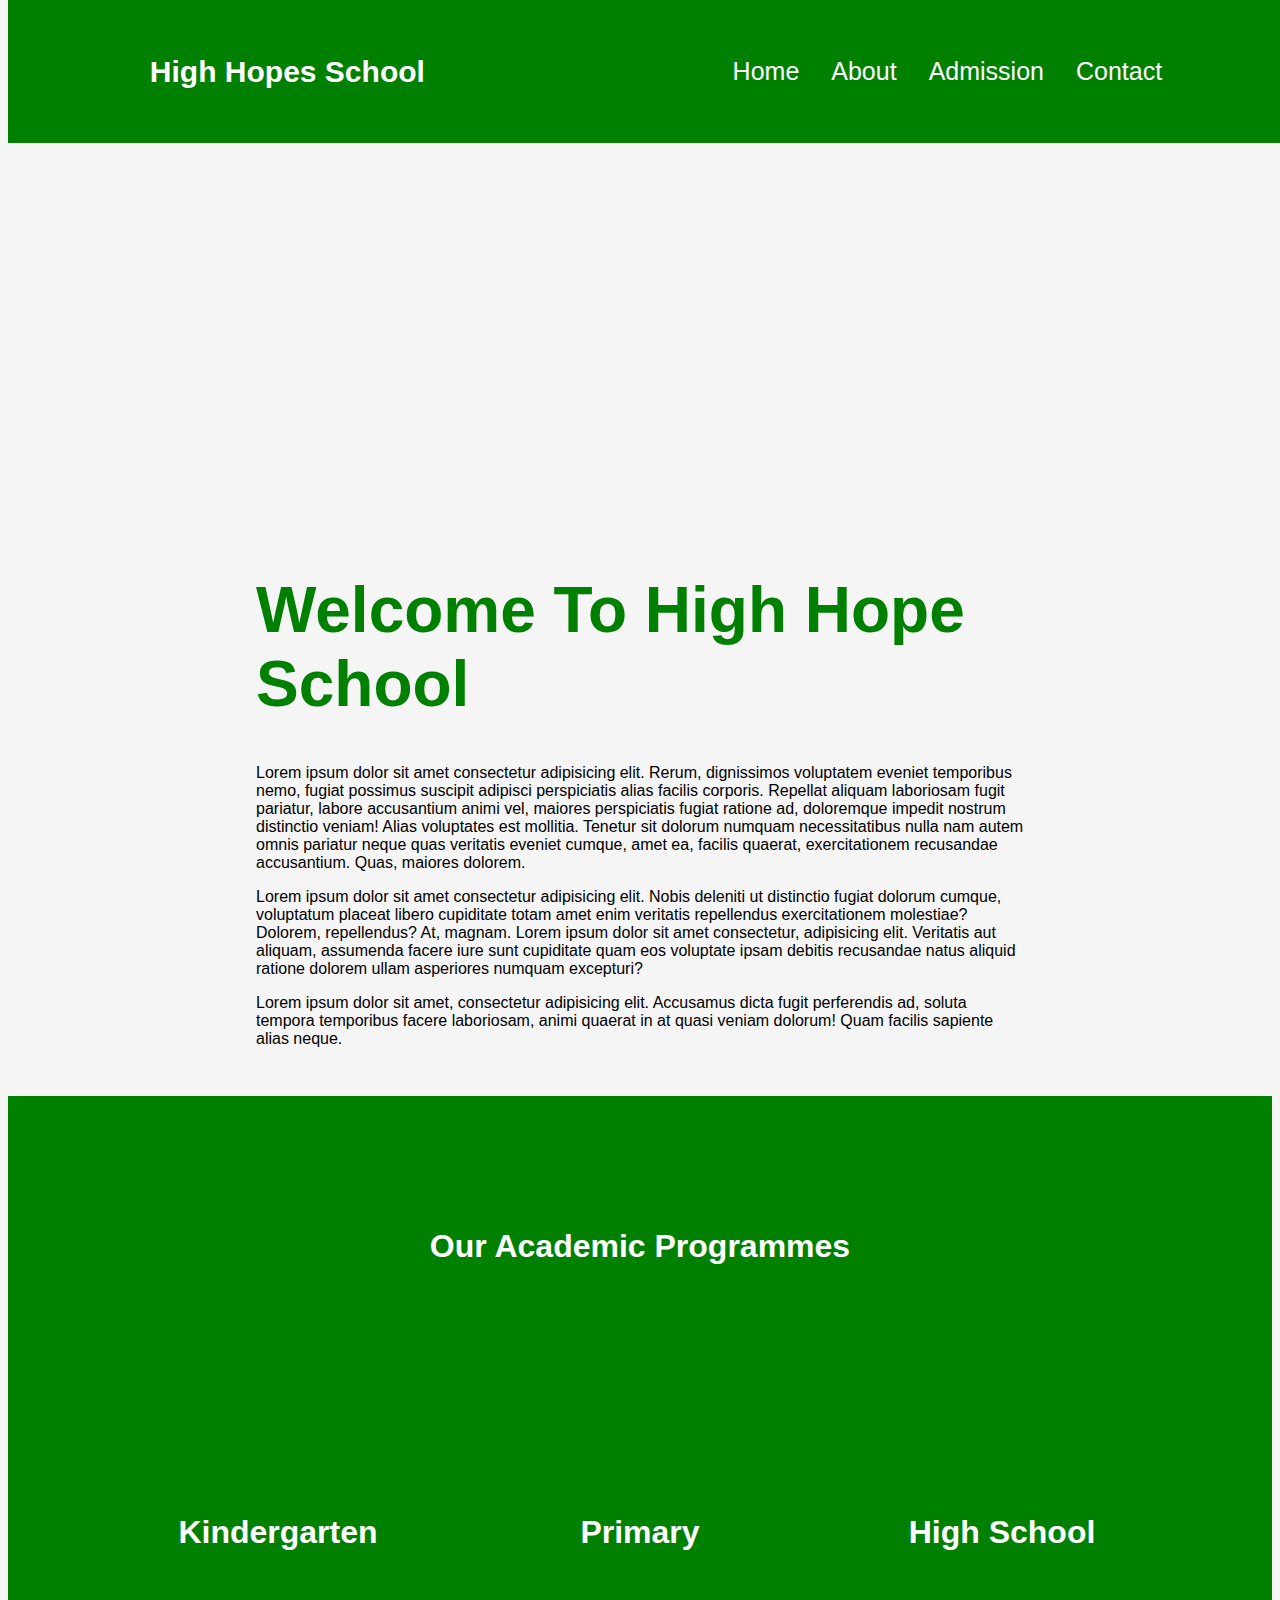
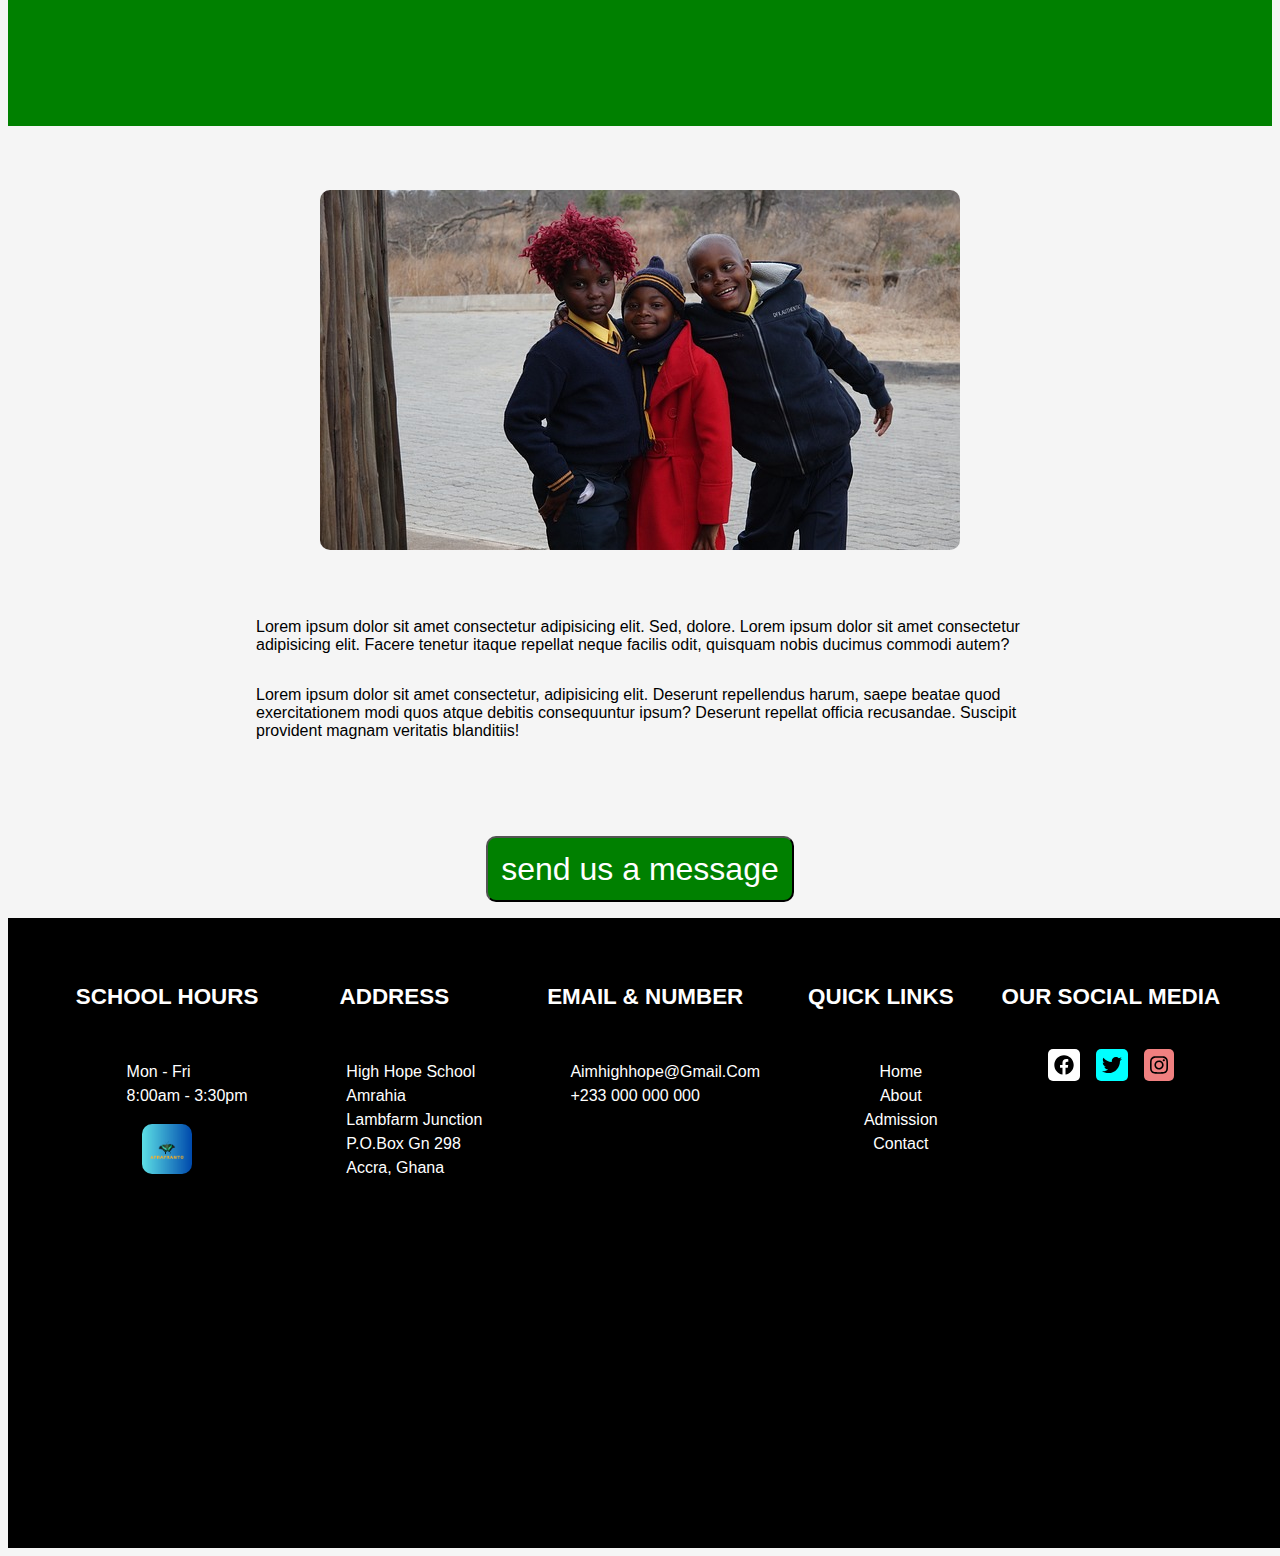
==== commit 473152ad: "remove hamburger align self center from css in mobile view" ====
--- a/index.html
+++ b/index.html
@@ -12,14 +12,16 @@
 
     <div class="container">
         <nav id="nav-bar" class="nav-bar">
+
             <h2  class="logo"> high hopes school</h2>
 
             <ul id="links" class="links">
-                 <li class="list-item"><a href="index.html">home</a></li>
-                 <li class="list-item"><a href="./about.html">about</a></li>
-                 <li class="list-item"><a href="./admission.html">admission</a></li>
-                 <li class="list-item"><a href="./contact.html">contact</a></li>
+                <li class="list-item"><a href="index.html">home</a></li>
+                <li class="list-item"><a href="./about.html">about</a></li>
+                <li class="list-item"><a href="./admission.html">admission</a></li>
+                <li class="list-item"><a href="./contact.html">contact</a></li>
             </ul>
+
             <button id="hamburger" class="hamburger">
                 <a href="#"><img src="./images/facebook.svg" class="facebook-icon" alt="facebook-icon"></a>
                 <!-- <i class="fa-solid fa-bars"></i> -->
--- a/css/style.css
+++ b/css/style.css
@@ -41,16 +41,23 @@
 
 nav {
     display: flex;
-    justify-content: space-between;
+    justify-content: space-around;
     align-items: center;
     text-transform: capitalize;
-    padding: 1rem 2rem;
+    padding: 1rem;
     position: fixed;
     width: 100vw;
     background-color: var(--school-color);
     /* opacity: 1; */
     z-index: 5;
     top: 0;
+}
+
+.nav-header {
+    display: flex;
+    justify-content: space-between;
+    align-items: center;
+    width: 70vw;
 }
 
 
@@ -271,6 +278,7 @@
     color: var(--secondary-color);
     min-height: 70vh;
     text-transform: capitalize;
+    width: 100vw;
 }
 
 .footer-info {
@@ -401,10 +409,12 @@
 @media (max-width: 1000px) {
 
     nav {
+        display: flex;
         flex-direction: column-reverse;
         justify-content: center;
-        /* padding-right: 2rem; */
+        align-items: center;
    }
+
 
    nav h2 {
         font-size: 20px;
@@ -428,7 +438,7 @@
         border: none;
         background: transparent;
         font-size: 30px;
-        align-self: flex-end;
+        /* align-self: center; */
    }
 
 }
@@ -471,6 +481,10 @@
         width: 100vw;
     }
 
+    .google-map, .google-form {
+        max-width: 360px;
+    }
+
 
 }
 
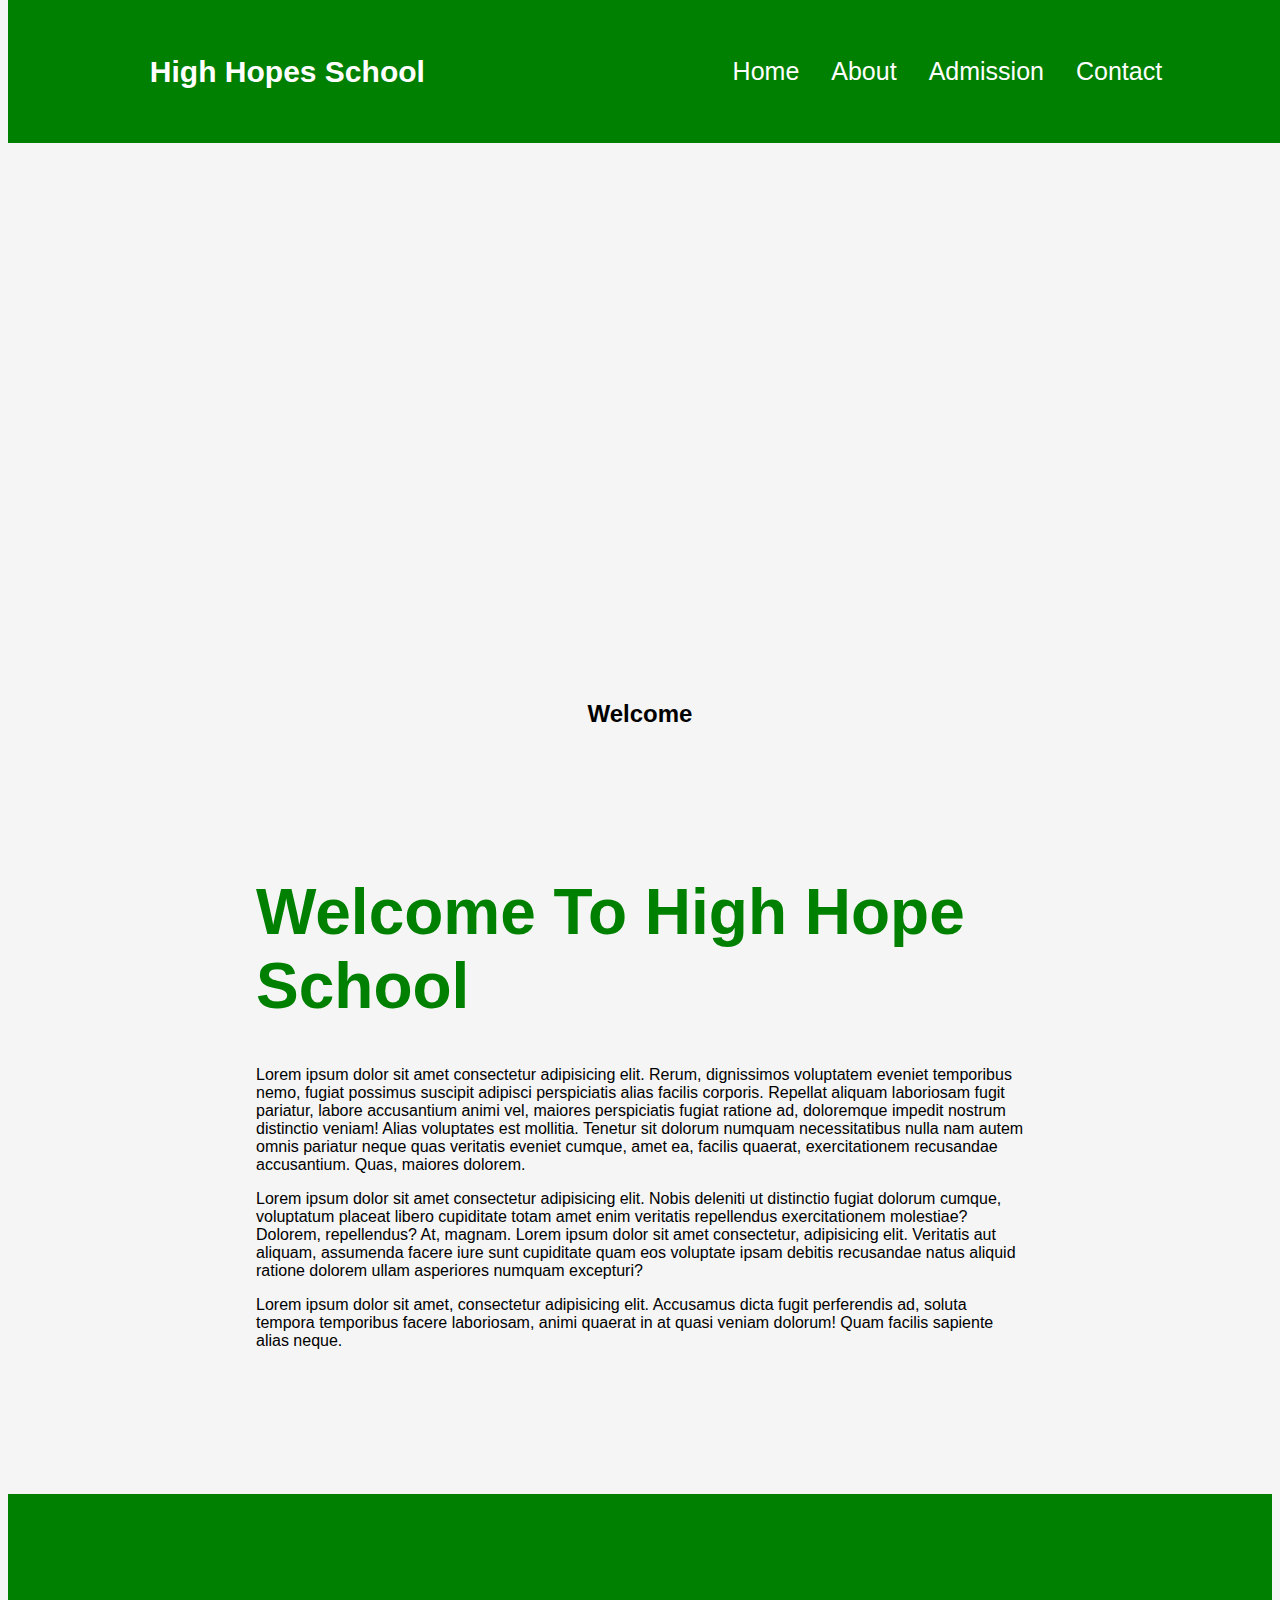
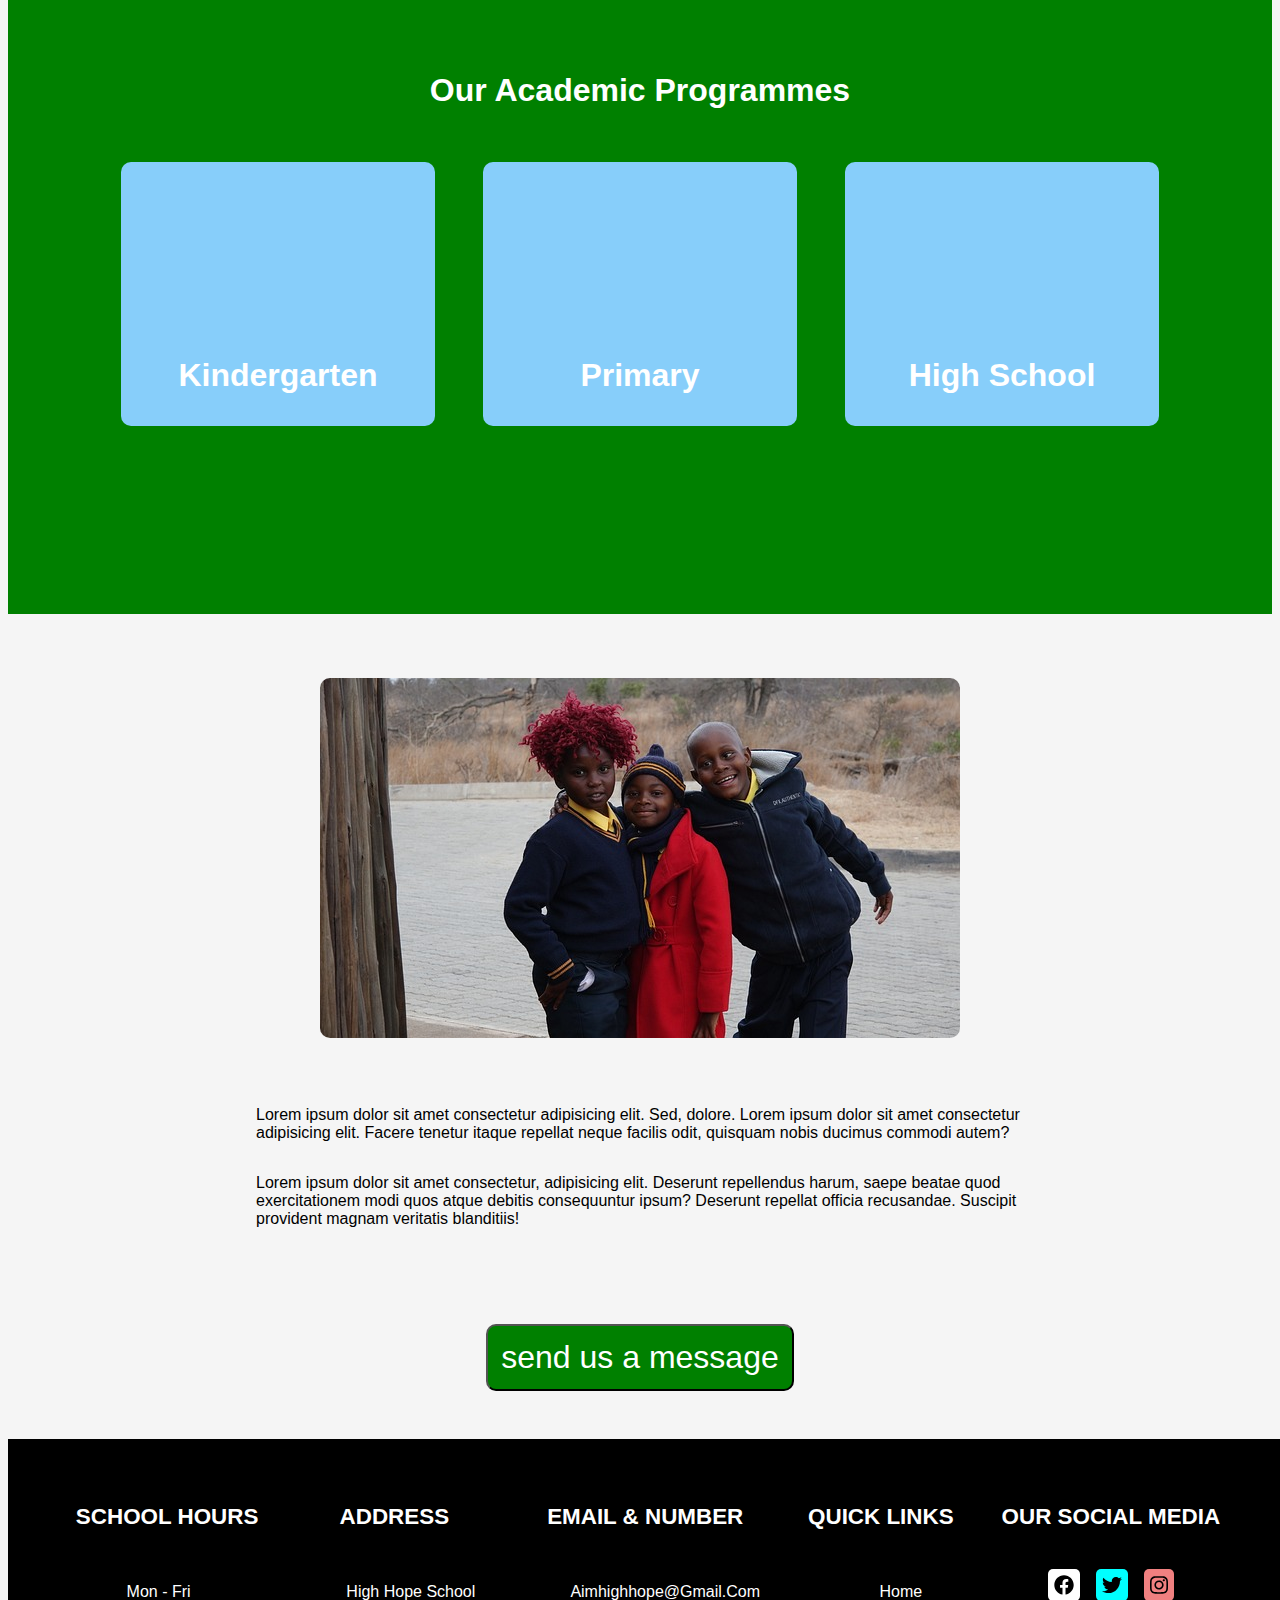
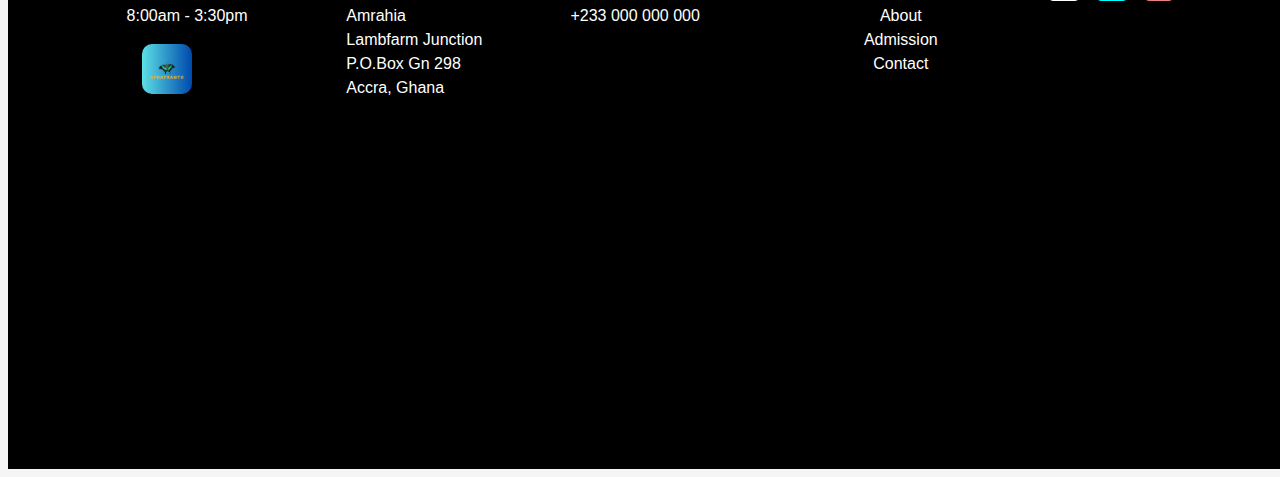
==== commit 30ba1392: "add new nav icon and links to header logo and nav logo" ====
--- a/index.html
+++ b/index.html
@@ -11,6 +11,11 @@
 <body>
 
     <div class="container">
+        <header class="header">
+            <div>
+                <h2><a href="index.html">high hopes school</a></h2>
+            </div>
+        </header>
         <nav id="nav-bar" class="nav-bar">
 
             <h2  class="logo"> high hopes school</h2>
@@ -23,16 +28,16 @@
             </ul>
 
             <button id="hamburger" class="hamburger">
-                <a href="#"><img src="./images/facebook.svg" class="facebook-icon" alt="facebook-icon"></a>
+                <a href="#"><img src="./images/nav-icon.svg" class="nav-icon" alt="nav-icon"></a>
                 <!-- <i class="fa-solid fa-bars"></i> -->
            </button>
 
        </nav>
 
         <section >
-            <div class="hero home-hero">
-                <p>
-                Lorem ipsum dolor sit amet consectetur adipisicing elit. At?</p>
+            <div id="home-hero" class="hero">
+                <h2>welcome</h2>
+
             </div>
         </section>
 
--- a/css/style.css
+++ b/css/style.css
@@ -16,7 +16,9 @@
     --big-font-size: 2rem;
     --line-height: 1.5;
     --school-color: green;
-}
+    --box-shadow: 4px 4px 4px rgba(2, 24, 2, 0.1);
+}
+
 
 body {
     background-color: var(--background-color);
@@ -34,6 +36,27 @@
     font-size: var(--font-size);
 }
 
+
+/* header */
+
+.header {
+    display: none;
+    position: fixed;
+    width: 100vw;
+    background-color: var(--school-color);
+    display: flex;
+    justify-content: space-around;
+    align-items: center;
+    text-transform: capitalize;
+    padding: 1rem;
+    height: 30px;
+    color: var(--secondary-color);
+
+}
+
+header a, nav a {
+    color: #fff;
+}
 
 /* nav bar design */
 
@@ -90,8 +113,19 @@
     display: block;
 }
 
+.nav-icon  {
+
+    height: 30px;
+    padding: 6px;
+    border-radius: 5px;
+
+}
+
 .hamburger {
     display: none;
+    background: transparent;
+    border: none;
+    color: #fff;
 }
 
 /* end of nav bar */
@@ -116,11 +150,17 @@
 /* hero banner design */
 
 .hero {
-    background-image: url(./images/licensed-image.jpeg);
+    background: url('./images/afra.png');
     background-position: center;
     background-size: cover;
     background-repeat: no-repeat;
-    min-height: 50vh;
+    height: 80vh;
+    padding: 20px;
+    text-align: center;
+    display: flex;
+    align-items: flex-end;
+    justify-content: center;
+    text-transform: var(--text-transform);
 }
 
 
@@ -143,7 +183,7 @@
 .sub-intro {
 
     padding-top: var(--small-padding);
-    min-height: 50vh;
+    min-height: 70vh;
     width: 60vw;
 }
 
@@ -159,7 +199,7 @@
 .info {
     background-color: green;
 
-    min-height: 70vh;
+    min-height: 80vh;
     display: flex;
     justify-content: center;
     align-items: center;
@@ -186,20 +226,23 @@
 
     display: flex;
     justify-content: center;
-    align-items: end;
+    align-items: flex-end;
     width: 250px;
     height: 200px;
     background: lightskyblue;
+    background-position: center;
+    background-size: cover;
+    background-repeat: no-repeat;
     border-radius: var(--border-radius);
     padding: var(--small-padding);
     text-transform: capitalize;
     font-weight: bolder;
     font-size: var(--big-font-size);
     color: var(--secondary-color);
-}
-
-
-.kindergarten {
+    /* box-shadow: var(--box-shadow); */
+}
+
+/* .kindergarten {
     background: url(./images/background.jpg);
 }
 
@@ -209,7 +252,7 @@
 
 .high-school {
     background: url(./images/background.jpg);
-}
+} */
 
 /* end of info design */
 
@@ -279,6 +322,7 @@
     min-height: 70vh;
     text-transform: capitalize;
     width: 100vw;
+    margin-top: 3rem;
 }
 
 .footer-info {
@@ -407,12 +451,19 @@
 /* tablet view */
 
 @media (max-width: 1000px) {
+
+    header {
+        display: block;
+
+    }
+
 
     nav {
         display: flex;
         flex-direction: column-reverse;
         justify-content: center;
         align-items: center;
+        top: 55px;
    }
 
 
@@ -441,6 +492,10 @@
         /* align-self: center; */
    }
 
+   .sub-intro {
+    min-height: 50vh;
+}
+
 }
 
 
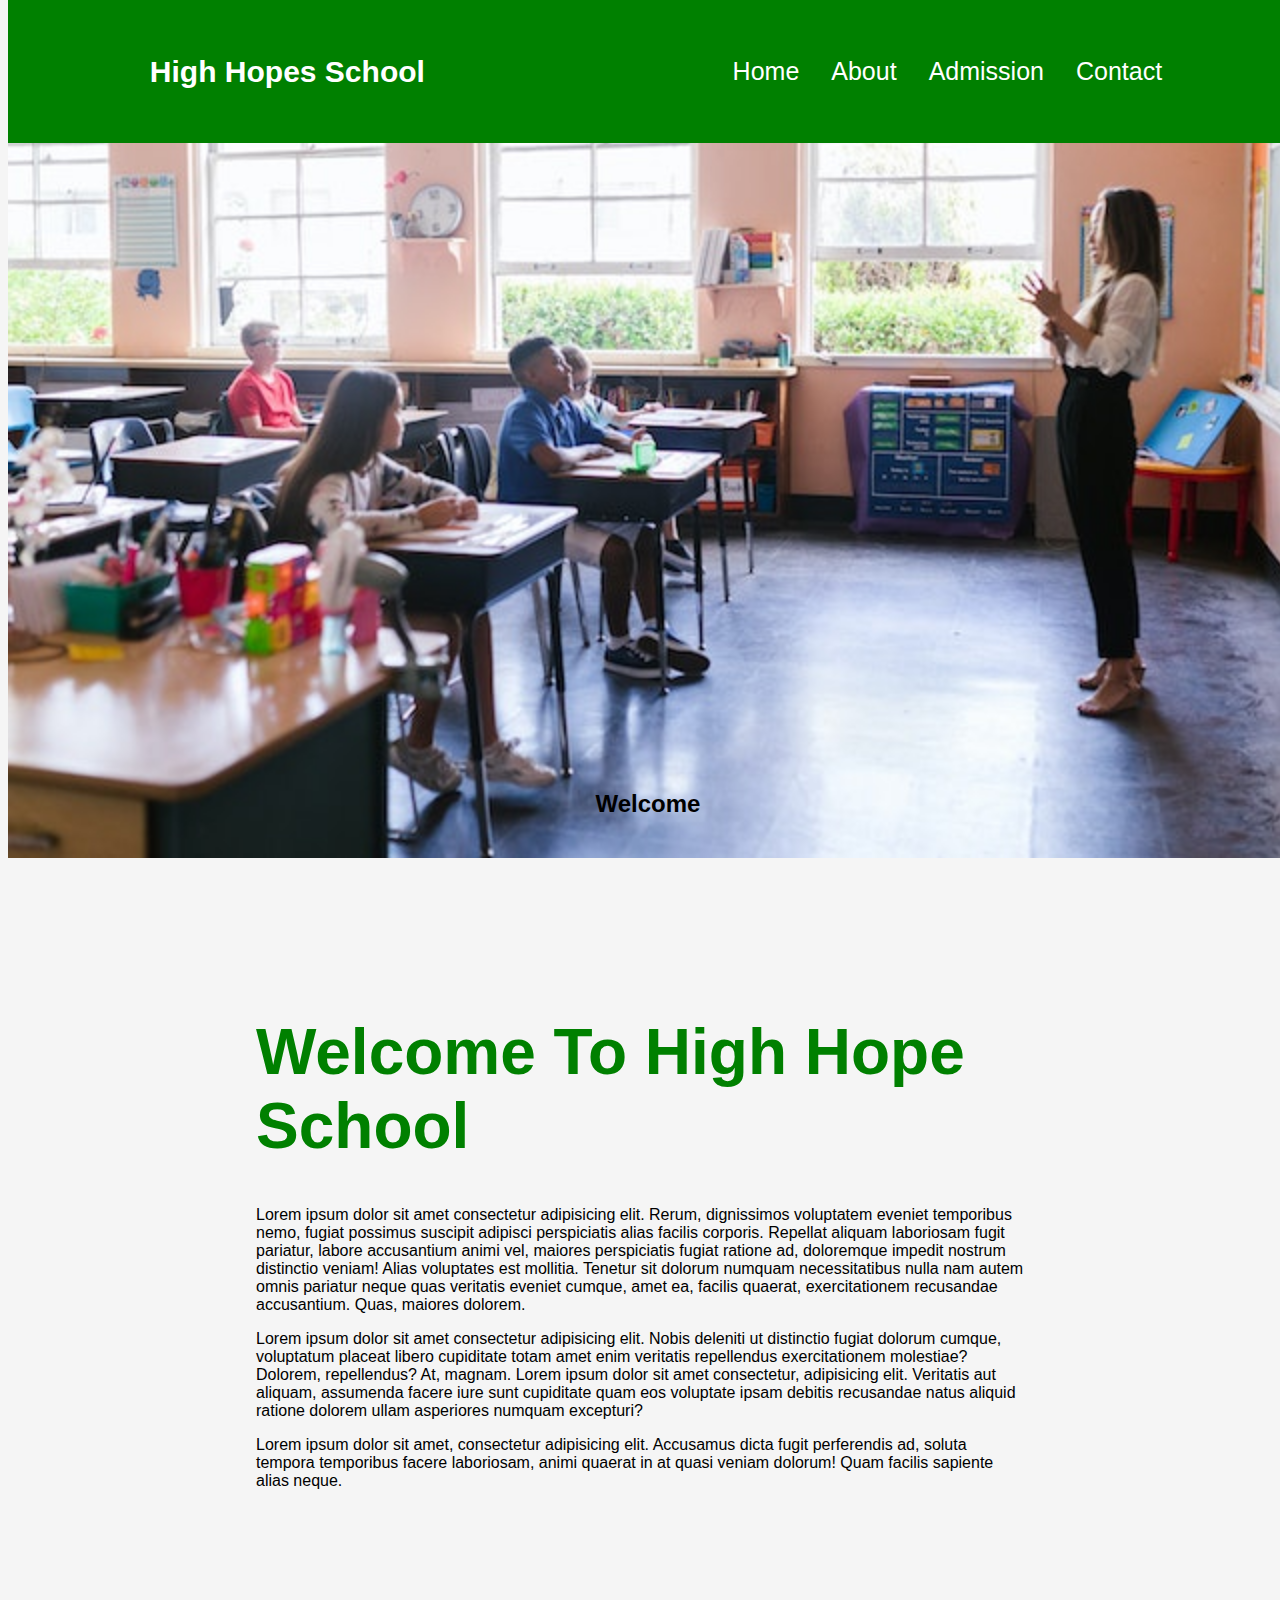
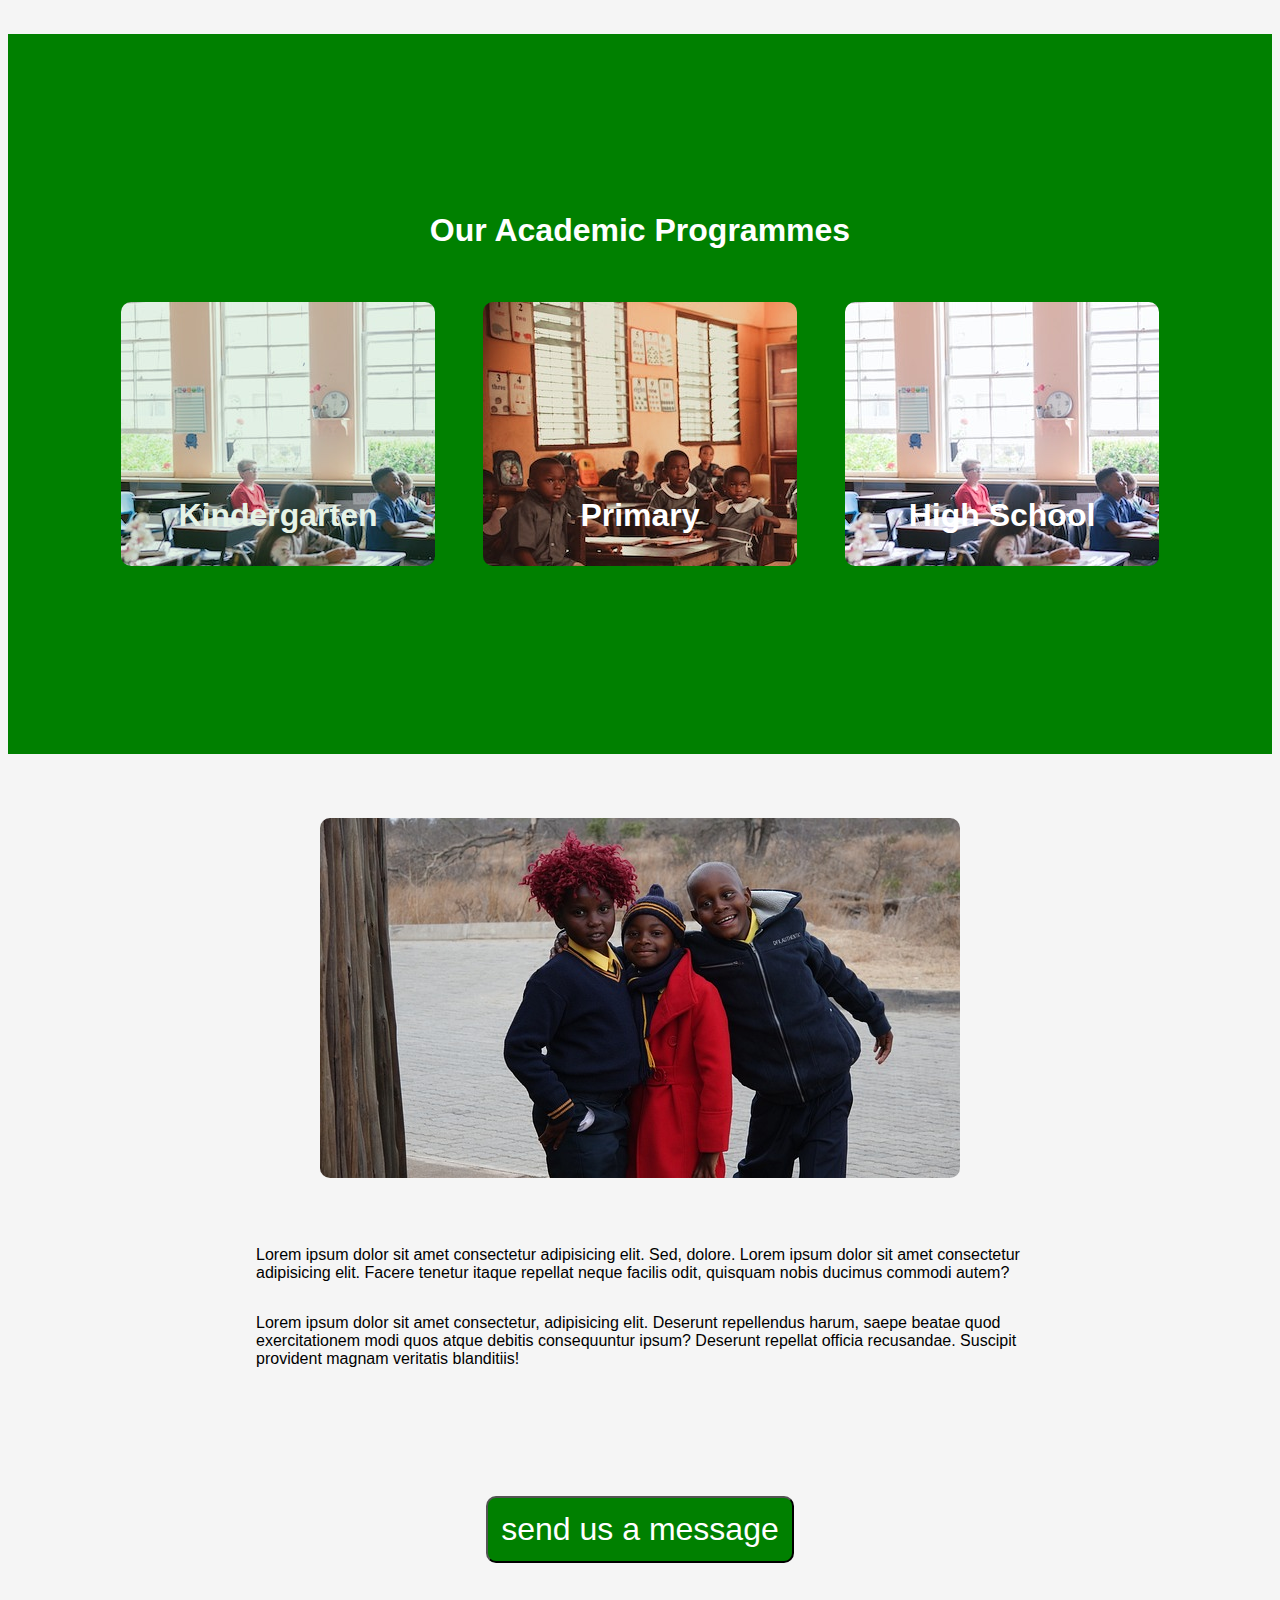
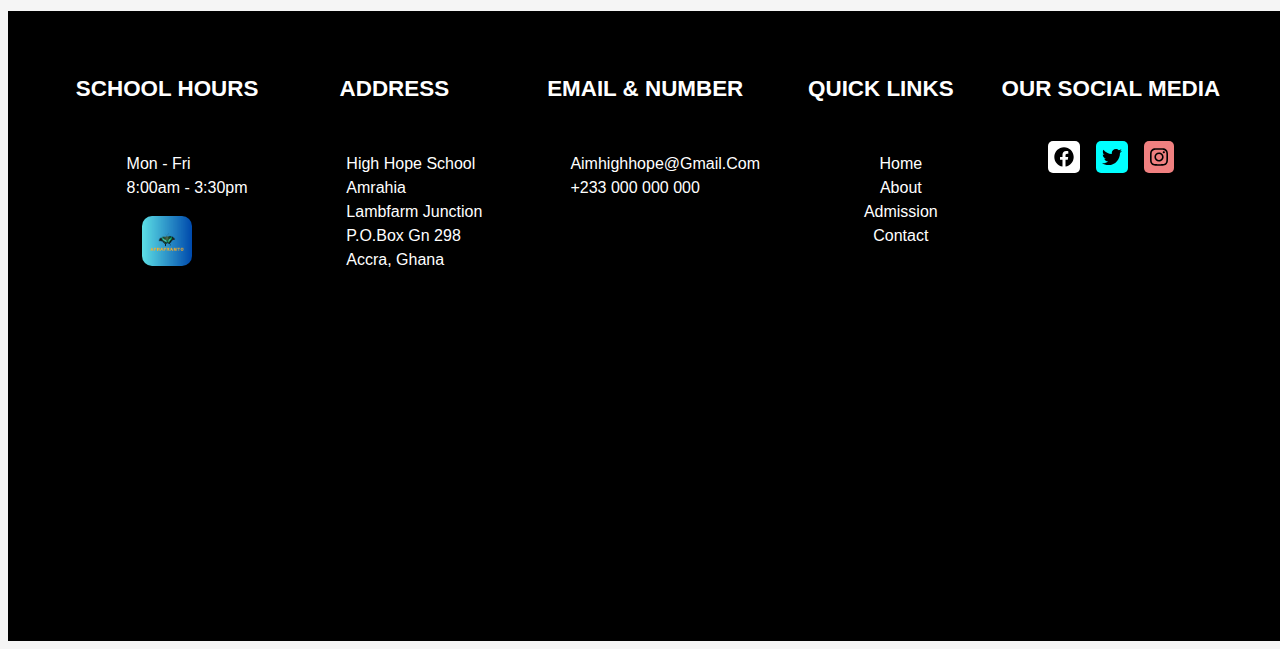
==== commit 56bdf39b: "add backgroung images to hero and nav items" ====
--- a/index.html
+++ b/index.html
@@ -34,7 +34,7 @@
 
        </nav>
 
-        <section >
+        <section class="hero-section">
             <div id="home-hero" class="hero">
                 <h2>welcome</h2>
 
--- a/css/style.css
+++ b/css/style.css
@@ -149,12 +149,18 @@
 
 /* hero banner design */
 
+.hero-section {
+    width: 100vw;
+    height: 100vh;
+}
+
 .hero {
-    background: url('./images/afra.png');
+    background-image: url('../images/background.jpg');
+    /* background: lightblue; */
     background-position: center;
     background-size: cover;
     background-repeat: no-repeat;
-    height: 80vh;
+    height: 90vh;
     padding: 20px;
     text-align: center;
     display: flex;
@@ -242,17 +248,18 @@
     /* box-shadow: var(--box-shadow); */
 }
 
-/* .kindergarten {
-    background: url(./images/background.jpg);
+.kindergarten {
+    background: url(../images/background.jpg);
+    opacity: 0.9;
 }
 
 .primary {
-    background: url(./images/background.jpg);
+    background: url(../images/background2.jpg);
 }
 
 .high-school {
-    background: url(./images/background.jpg);
-} */
+    background: url(../images/background.jpg);
+}
 
 /* end of info design */
 
@@ -294,7 +301,7 @@
     display: flex;
     justify-content: center;
     align-items: center;
-    margin: 1rem;
+    margin: 3rem 0;
 }
 
 .btn {
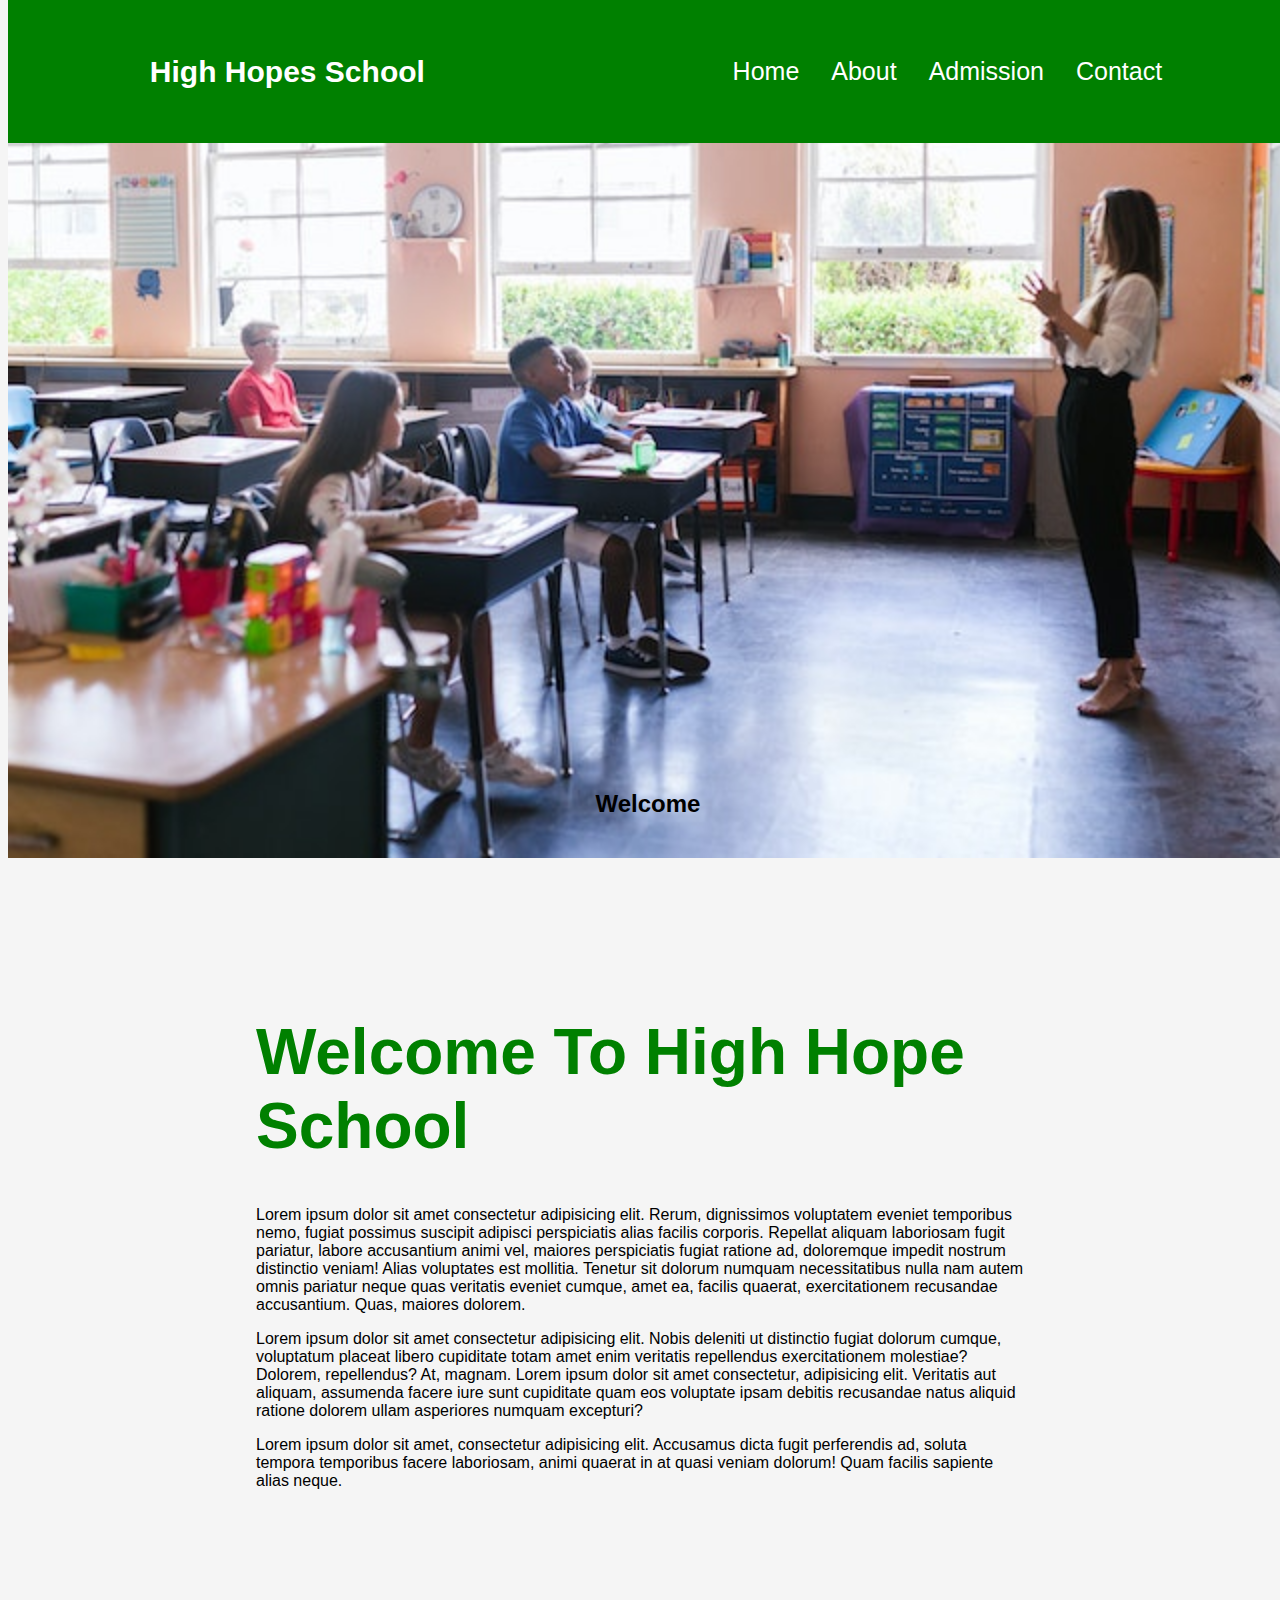
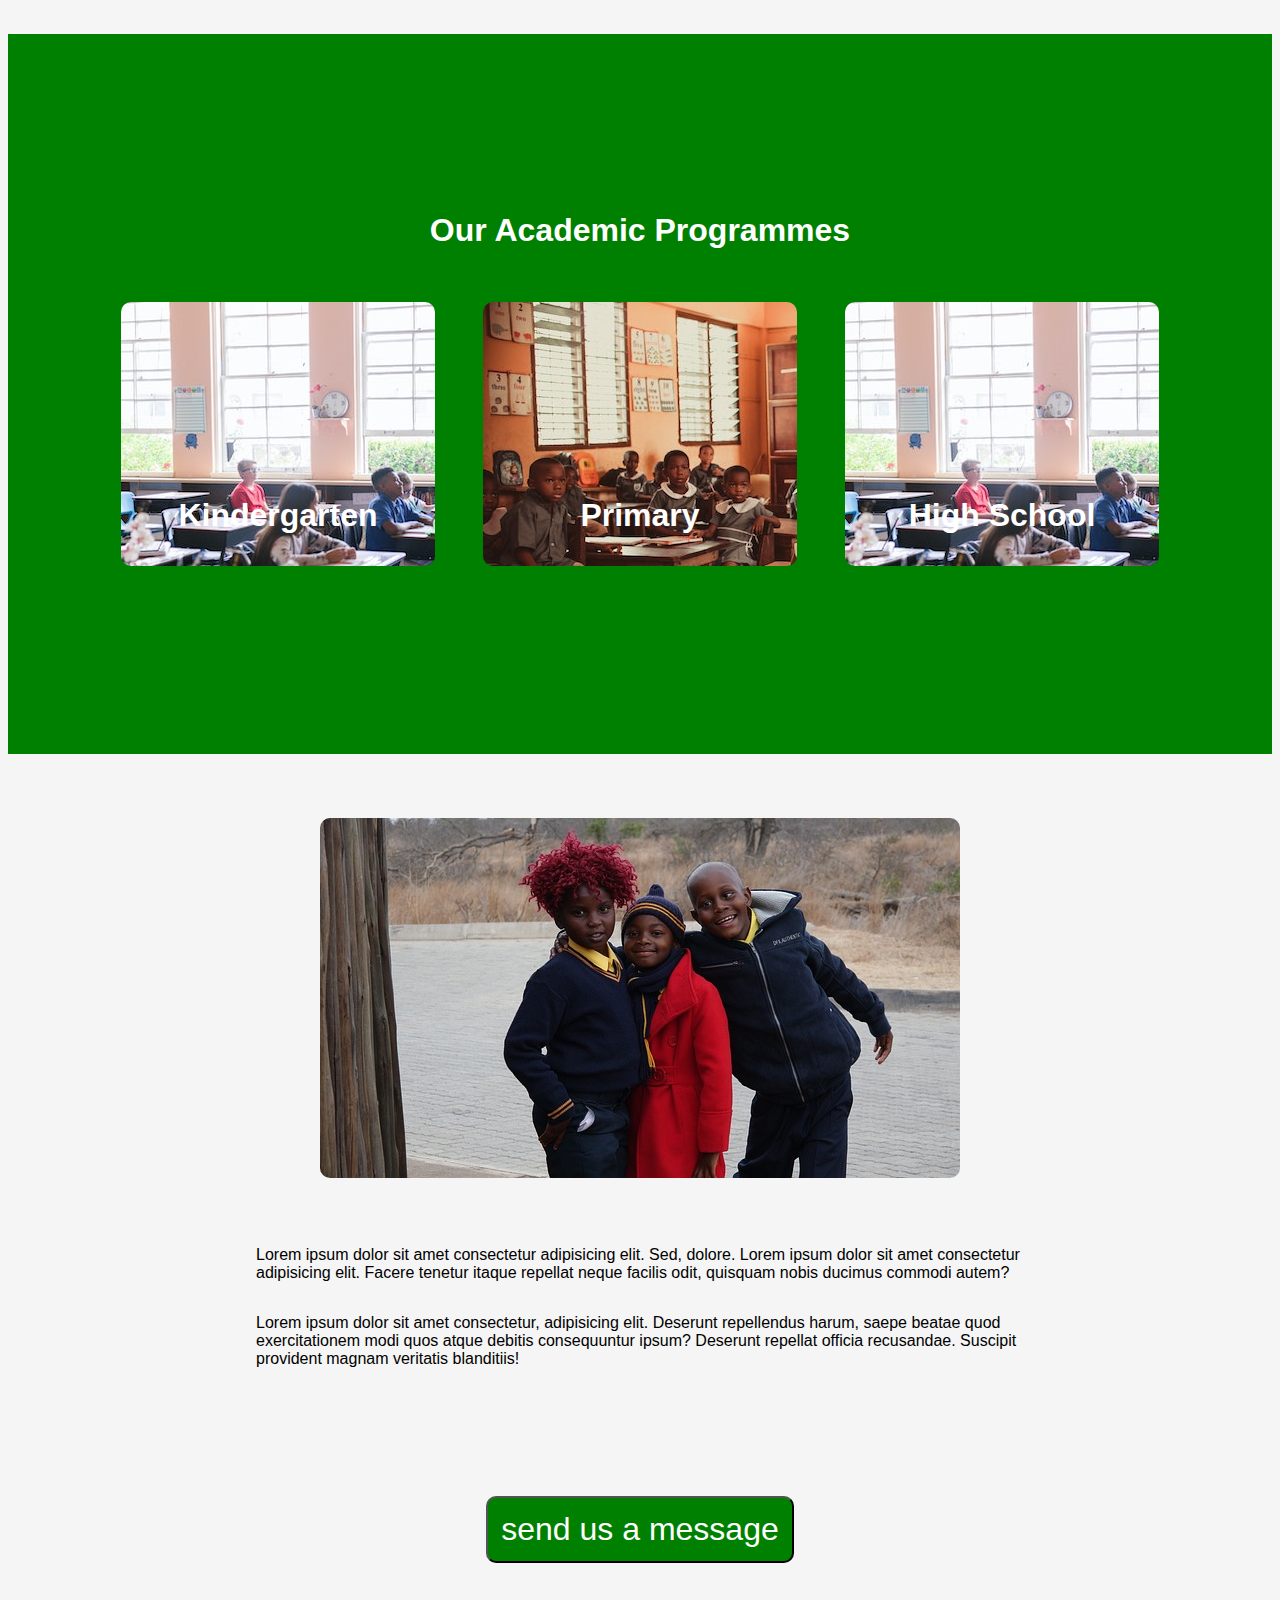
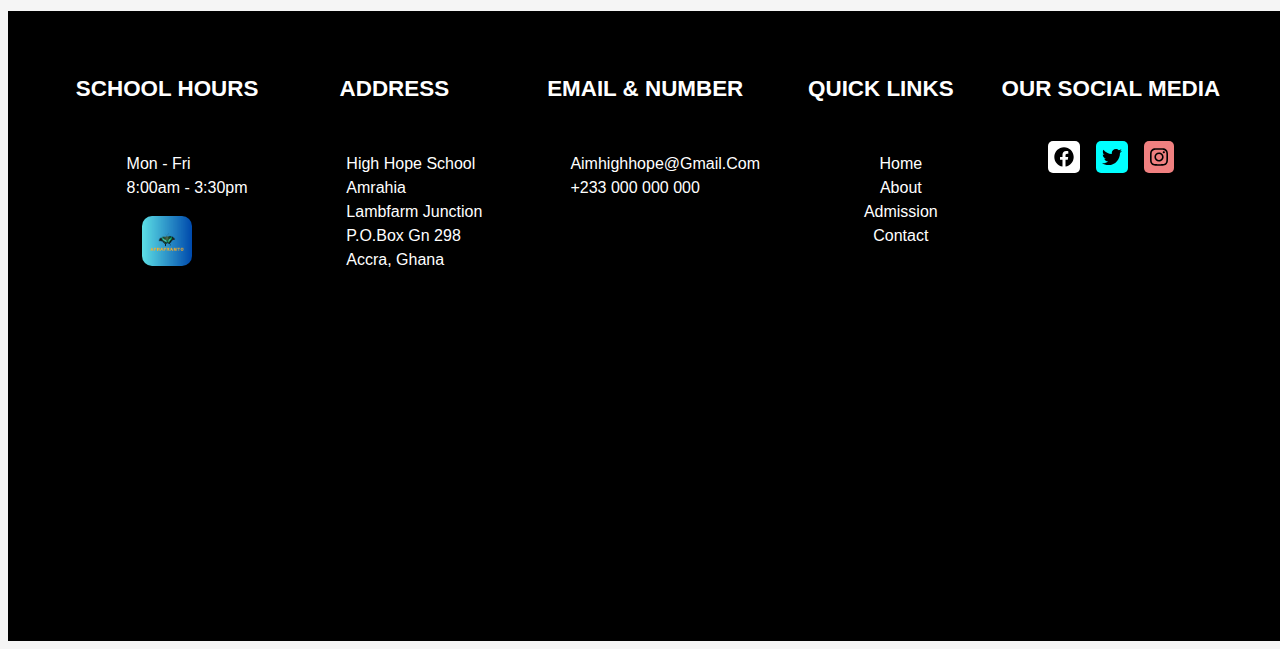
==== commit e3bbb5b7: "Update index.html with google tag manager code" ====
--- a/index.html
+++ b/index.html
@@ -1,6 +1,13 @@
 <!DOCTYPE html>
 <html lang="en">
 <head>
+    <!-- Google Tag Manager -->
+<script>(function(w,d,s,l,i){w[l]=w[l]||[];w[l].push({'gtm.start':
+new Date().getTime(),event:'gtm.js'});var f=d.getElementsByTagName(s)[0],
+j=d.createElement(s),dl=l!='dataLayer'?'&l='+l:'';j.async=true;j.src=
+'https://www.googletagmanager.com/gtm.js?id='+i+dl;f.parentNode.insertBefore(j,f);
+})(window,document,'script','dataLayer','GTM-WQCJMLP5');</script>
+<!-- End Google Tag Manager -->
     <meta charset="UTF-8">
     <meta http-equiv="X-UA-Compatible" content="IE=edge">
     <meta name="viewport" content="width=device-width, initial-scale=1.0">
@@ -9,6 +16,10 @@
     <title>High Hopes School</title>
 </head>
 <body>
+    <!-- Google Tag Manager (noscript) -->
+<noscript><iframe src="https://www.googletagmanager.com/ns.html?id=GTM-WQCJMLP5"
+height="0" width="0" style="display:none;visibility:hidden"></iframe></noscript>
+<!-- End Google Tag Manager (noscript) -->
 
     <div class="container">
         <header class="header">
--- a/css/style.css
+++ b/css/style.css
@@ -228,17 +228,13 @@
 
 }
 
-.card-item {
+.staff2, .card-item {
 
     display: flex;
     justify-content: center;
     align-items: flex-end;
     width: 250px;
     height: 200px;
-    background: lightskyblue;
-    background-position: center;
-    background-size: cover;
-    background-repeat: no-repeat;
     border-radius: var(--border-radius);
     padding: var(--small-padding);
     text-transform: capitalize;
@@ -250,7 +246,6 @@
 
 .kindergarten {
     background: url(../images/background.jpg);
-    opacity: 0.9;
 }
 
 .primary {
@@ -262,6 +257,41 @@
 }
 
 /* end of info design */
+
+
+
+/* about */
+
+/*  card item background staff photos */
+.staff1 {
+    background: url(../images/background2.jpg);
+    background-position: center;
+    background-size: cover;
+    background-repeat: no-repeat;
+
+}
+
+.staff2 {
+    background: url(../images/kg.jpg);
+    background-position: center;
+    background-size: cover;
+    background-repeat: no-repeat;
+
+}
+
+.staff3 {
+    background: url(../images/primary.jpg);
+    background-position: center;
+    background-size: cover;
+    background-repeat: no-repeat;
+}
+
+.staff4 {
+    background: url(../images/primary2.jpg);
+    background-position: center;
+    background-size: cover;
+    background-repeat: no-repeat;
+}
 
 /* more info design */
 
@@ -412,6 +442,7 @@
 /* end of footer styling */
 
 
+
 /* admmision style */
 
 
